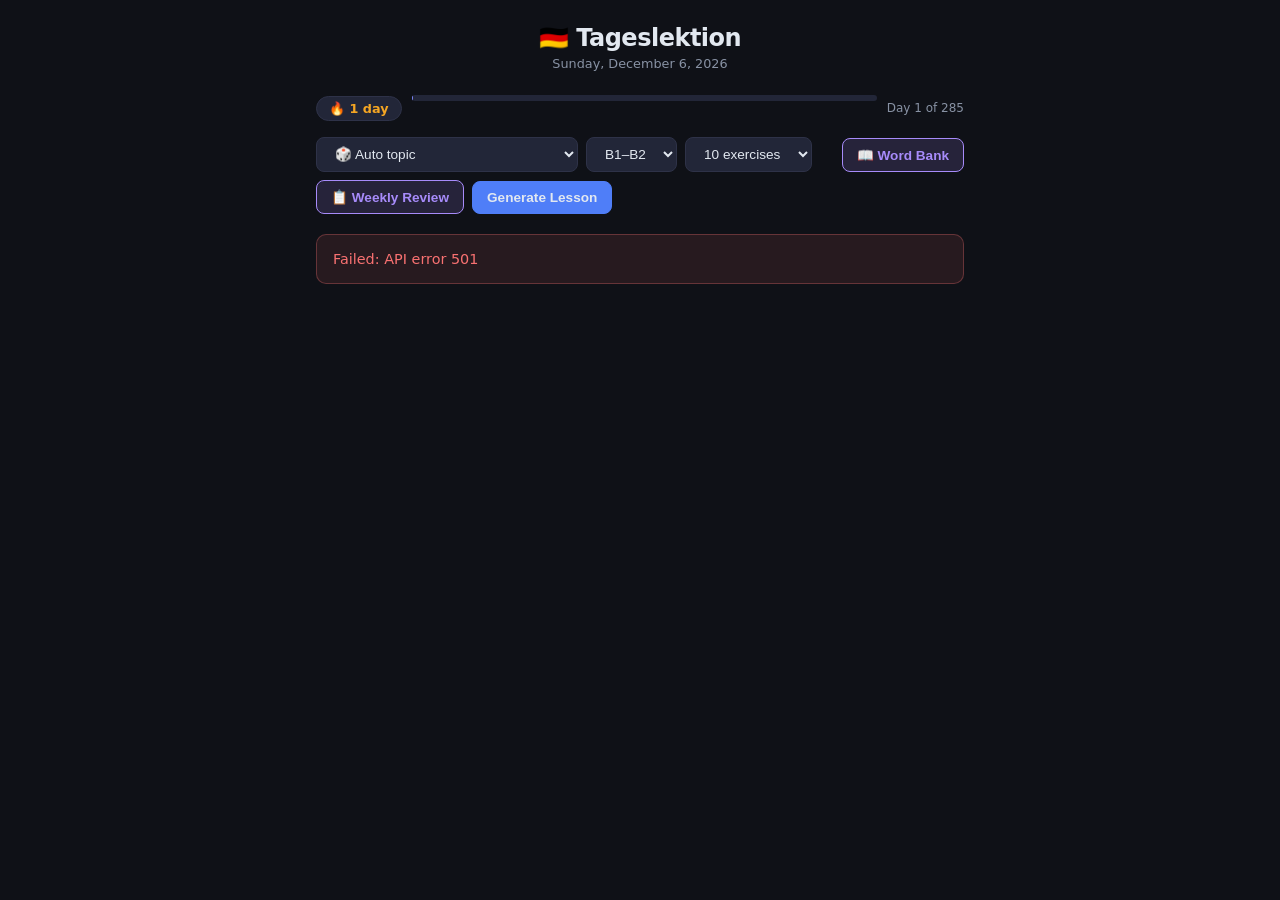
==== public/index.html @ f0e4db54 "fix: remove client-side shuffle, add alt_answers for fill-in, fix explanations - Remove Fisher-Yates" ====
<!DOCTYPE html>
<html lang="en">
<head>
<meta charset="UTF-8">
<meta name="viewport" content="width=device-width, initial-scale=1.0">
<title>🇩🇪 Deutsch – Daily Lesson</title>
<link rel="stylesheet" href="style.css">
</head>
<body>

<div class="header">
  <h1>🇩🇪 Tageslektion</h1>
  <div class="meta" id="dateLine"></div>
</div>

<div style="display:flex; align-items:center; gap:10px; margin-bottom:16px; flex-wrap:wrap;">
  <span class="streak" id="streakBadge">🔥 0 days</span>
  <div class="progress-bar" style="flex:1; min-width:100px;">
    <div class="progress-fill" id="progressFill" style="width:0%"></div>
  </div>
  <span style="font-size:0.75rem; color:var(--muted);" id="progressLabel">Day 1 of 285</span>
</div>

<div class="controls">
  <select id="topicSeed">
    <option value="auto">🎲 Auto topic</option>
    <option value="family_kita">👨‍👩‍👧 Kita & family</option>
    <option value="daily_life">🏠 Daily life</option>
    <option value="grammar_focus">📚 Grammar deep dive</option>
    <option value="emotions">💬 Emotions & expressing yourself</option>
    <option value="professional">💼 Professional German</option>
    <option value="nature_outdoors">🌿 Nature & outdoors</option>
  </select>
  <select id="difficultySelect">
    <option value="B1">B1</option>
    <option value="B1-B2" selected>B1–B2</option>
    <option value="B2">B2</option>
  </select>
  <select id="exerciseCount">
    <option value="10" selected>10 exercises</option>
    <option value="20">20 exercises</option>
  </select>
  <span class="spacer"></span>
  <button class="review-btn" onclick="openWordBank()" id="wordBankBtn">📖 Word Bank <span class="word-bank-count" id="wbCount" style="display:none">0</span></button>
  <button class="review-btn" onclick="generateReview()">📋 Weekly Review</button>
  <button class="primary" id="generateBtn" onclick="generateLesson()">Generate Lesson</button>
</div>

<div id="lessonOutput"></div>

<script type="module">
import { buildPrompt, buildReviewPrompt } from './config/prompts.js';
import { MODEL, API_URL, MAX_TOKENS, MAX_TOKENS_20 } from './config/settings.js';

// ── State ──────────────────────────────────────────────────────────────────
function getTodayHistory() {
  try {
    const today = new Date().toDateString();
    const raw = localStorage.getItem('de_today_history');
    const data = raw ? JSON.parse(raw) : {};
    if (data.date !== today) return { date: today, themes: [], grammar: [] };
    return data;
  } catch { return { date: new Date().toDateString(), themes: [], grammar: [] }; }
}
function addToHistory(theme, grammarTitle) {
  try {
    const h = getTodayHistory();
    if (theme && !h.themes.includes(theme)) h.themes.push(theme);
    if (grammarTitle && !h.grammar.includes(grammarTitle)) h.grammar.push(grammarTitle);
    localStorage.setItem('de_today_history', JSON.stringify(h));
  } catch {}
}

function getState() {
  try { const s = localStorage.getItem('de_lesson_state'); return s ? JSON.parse(s) : { streak:0, lastDate:null, dayCount:0 }; }
  catch { return { streak:0, lastDate:null, dayCount:0 }; }
}
function saveState(s) { try { localStorage.setItem('de_lesson_state', JSON.stringify(s)); } catch {} }

// ── Missed exercises (feature 3) ──────────────────────────────────────────
function getMissedExercises() {
  try { return JSON.parse(localStorage.getItem('de_missed_exercises') || '[]'); }
  catch { return []; }
}
function addMissedExercise(ex) {
  try {
    const missed = getMissedExercises();
    missed.push({
      question: ex.question,
      correct_answer: ex.correct_answer || ex.options?.[ex.answer] || '',
      type: ex.type,
      explanation: ex.explanation,
      date: new Date().toDateString()
    });
    // Keep max 20, FIFO
    while (missed.length > 20) missed.shift();
    localStorage.setItem('de_missed_exercises', JSON.stringify(missed));
  } catch {}
}

// ── Grammar history across days (feature 6) ──────────────────────────────
function getGrammarHistory() {
  try {
    const data = JSON.parse(localStorage.getItem('de_grammar_all') || '[]');
    const cutoff = Date.now() - 14 * 86400000;
    return data.filter(g => new Date(g.date).getTime() > cutoff);
  } catch { return []; }
}
function addGrammarHistory(title) {
  try {
    const data = getGrammarHistory();
    if (!data.some(g => g.title === title)) {
      data.push({ title, date: new Date().toDateString() });
    }
    localStorage.setItem('de_grammar_all', JSON.stringify(data));
  } catch {}
}

// ── Sentence themes (feature 4) ──────────────────────────────────────────
function getSentenceThemes() {
  try {
    const data = JSON.parse(localStorage.getItem('de_sentence_themes') || '[]');
    const cutoff = Date.now() - 3 * 86400000;
    return data.filter(s => new Date(s.date).getTime() > cutoff).map(s => s.theme);
  } catch { return []; }
}
function addSentenceThemes(sentences) {
  try {
    const data = JSON.parse(localStorage.getItem('de_sentence_themes') || '[]');
    const today = new Date().toDateString();
    for (const s of sentences) {
      const theme = s.de.substring(0, 40);
      data.push({ theme, date: today });
    }
    while (data.length > 15) data.shift();
    localStorage.setItem('de_sentence_themes', JSON.stringify(data));
  } catch {}
}

// ── Word bank (feature 7) ────────────────────────────────────────────────
function getWordBank() {
  try { return JSON.parse(localStorage.getItem('de_word_bank') || '[]'); }
  catch { return []; }
}
function addToWordBank(vocabItems) {
  try {
    const bank = getWordBank();
    const existing = new Set(bank.map(w => w.de.toLowerCase()));
    const today = new Date().toDateString();
    for (const v of vocabItems) {
      if (!existing.has(v.de.toLowerCase())) {
        bank.push({ de: v.de, en: v.en, note: v.note || '', kita: !!v.kita, date: today });
        existing.add(v.de.toLowerCase());
      }
    }
    localStorage.setItem('de_word_bank', JSON.stringify(bank));
    updateWordBankCount();
  } catch {}
}
function updateWordBankCount() {
  const count = getWordBank().length;
  const el = document.getElementById('wbCount');
  if (count > 0) { el.style.display = 'inline'; el.textContent = count; }
  else { el.style.display = 'none'; }
}

function openWordBank() {
  const bank = getWordBank().sort((a, b) => a.de.localeCompare(b.de, 'de'));
  const overlay = document.createElement('div');
  overlay.className = 'word-bank-overlay';
  overlay.onclick = e => { if (e.target === overlay) overlay.remove(); };

  const renderList = (filter = '') => {
    const filtered = filter
      ? bank.filter(w => w.de.toLowerCase().includes(filter) || w.en.toLowerCase().includes(filter))
      : bank;
    if (filtered.length === 0) return '<div class="word-bank-empty">No words found</div>';
    return filtered.map(w =>
      `<div class="word-bank-item${w.kita ? ' wb-kita' : ''}">
        <span class="wb-de">${w.de}</span>
        <span class="wb-en">${w.en}${w.note ? ' · ' + w.note : ''}</span>
        <span class="wb-date">${w.date}</span>
      </div>`
    ).join('');
  };

  overlay.innerHTML = `
    <div class="word-bank-modal">
      <div class="word-bank-header">
        <h2>📖 Word Bank</h2>
        <span style="color:var(--muted);font-size:0.85rem">${bank.length} words</span>
        <button class="word-bank-close" id="wbClose">✕</button>
      </div>
      <div class="word-bank-search">
        <input type="text" id="wbSearch" placeholder="Search words…">
      </div>
      <div class="word-bank-list" id="wbList">${renderList()}</div>
    </div>`;
  document.body.appendChild(overlay);
  document.getElementById('wbClose').onclick = () => overlay.remove();
  document.getElementById('wbSearch').oninput = e => {
    document.getElementById('wbList').innerHTML = renderList(e.target.value.toLowerCase());
  };
  document.getElementById('wbSearch').focus();
}

// ── Streak UI ────────────────────────────────────────────────────────────
function updateStreakUI() {
  const today = new Date().toDateString();
  const s = getState();
  if (s.lastDate !== today) {
    const yesterday = new Date(Date.now() - 86400000).toDateString();
    s.streak = (s.lastDate === yesterday) ? s.streak + 1 : 1;
    s.dayCount = (s.dayCount || 0) + 1;
    s.lastDate = today;
    saveState(s);
  }
  document.getElementById('streakBadge').textContent = `🔥 ${s.streak} day${s.streak !== 1 ? 's' : ''}`;
  const day = s.dayCount || 1;
  document.getElementById('progressFill').style.width = Math.min((day / 285) * 100, 100) + '%';
  document.getElementById('progressLabel').textContent = `Day ${day} of 285`;
  if (day > 1 && day % 7 === 0) showReviewBanner(day);
}

function showReviewBanner(day) {
  if (document.getElementById('reviewBanner')) return;
  const week = Math.floor(day / 7);
  const b = document.createElement('div');
  b.id = 'reviewBanner'; b.className = 'review-banner';
  b.innerHTML = `<span style="font-size:1.2rem">📋</span><div><strong>Week ${week} complete!</strong> Today is a review day — tap "Weekly Review".</div>`;
  document.querySelector('.controls').insertAdjacentElement('afterend', b);
}

function setDateLine() {
  const opts = { weekday:'long', year:'numeric', month:'long', day:'numeric' };
  document.getElementById('dateLine').textContent = new Date().toLocaleDateString('en-US', opts);
}

// ── API ────────────────────────────────────────────────────────────────────
function getExerciseCount() {
  return parseInt(document.getElementById('exerciseCount').value, 10) || 10;
}
async function callAPI(prompt) {
  const tokens = getExerciseCount() >= 20 ? MAX_TOKENS_20 : MAX_TOKENS;
  const res = await fetch(API_URL, {
    method: 'POST',
    headers: { 'Content-Type': 'application/json' },
    body: JSON.stringify({ model: MODEL, max_tokens: tokens,
      messages: [{ role: 'user', content: prompt }] })
  });
  if (!res.ok) throw new Error(`API error ${res.status}`);
  const data = await res.json();
  const raw = data.content.map(b => b.text || '').join('');
  return JSON.parse(raw.replace(/```json|```/g, '').trim());
}

// ── Exercise state ──────────────────────────────────────────────────────────
let currentLesson = null;
let exIndex = 0;
let exResults = [];

function renderLesson(lesson, isReview) {
  currentLesson = lesson;
  exIndex = 0;
  exResults = [];

  // Save vocab to word bank (feature 7)
  if (lesson.vocab) addToWordBank(lesson.vocab);

  // Track sentence themes (feature 4)
  if (lesson.sentences) addSentenceThemes(lesson.sentences);

  const out = document.getElementById('lessonOutput');
  let html = '';

  // Tags
  html += `<div style="margin-bottom:16px;">
    <span class="tag level">${lesson.level}</span>
    ${isReview ? '<span class="tag review">📋 Weekly Review</span>' : '<span class="tag grammar">Grammar</span><span class="tag vocab">Vocab</span>'}
    <span style="font-size:0.9rem;font-weight:600;color:var(--text);">${lesson.theme}</span>
  </div>`;

  // Grammar
  html += `<div class="lesson-card">
    <div class="section-label">${isReview ? 'Review Summary' : 'Grammar Point'}</div>
    <div class="grammar-block">
      <div class="grammar-title">${lesson.grammar.title}</div>
      <div class="grammar-body">
        ${lesson.grammar.explanation}
        <div class="formula">${lesson.grammar.formula}</div>
        💡 <em>${lesson.grammar.tip}</em>
      </div>
    </div>
  </div>`;

  // Vocab (feature 5: conjugations for verbs)
  html += `<div class="lesson-card">
    <div class="section-label">Vocabulary <span style="color:var(--kita);font-size:0.65rem">● Kita</span></div>
    <div class="vocab-grid">`;
  for (const v of lesson.vocab) {
    let conjugationHtml = '';
    if (v.conjugation) {
      conjugationHtml = `<div class="conjugation-table">
        ${Object.entries(v.conjugation).map(([pron, form]) =>
          `<span class="conj-pronoun">${pron}</span><span class="conj-form">${form}</span>`
        ).join('')}
      </div>`;
    }
    html += `<div class="vocab-item${v.kita ? ' kita' : ''}">
      ${v.kita ? '<span class="kita-badge">KITA</span>' : ''}
      <div class="vocab-de">${v.de}</div>
      <div class="vocab-en">${v.en}</div>
      ${v.note ? `<div class="vocab-note">${v.note}</div>` : ''}
      ${conjugationHtml}
    </div>`;
  }
  html += `</div></div>`;

  // Sentences (feature 4: explanations)
  const sentLabel = isReview ? 'Sentences — spot the error in #1' : 'Example Sentences';
  html += `<div class="lesson-card">
    <div class="section-label">${sentLabel}</div>
    <ul class="sentences-list">`;
  lesson.sentences.forEach((s, i) => {
    const isErr = isReview && i === 0;
    html += `<li class="sentence-item${isErr ? ' error-spot' : ''}">
      ${isErr ? '<div style="font-size:0.7rem;color:var(--red);margin-bottom:4px;font-weight:700;">⚠ CONTAINS AN ERROR — find and fix it</div>' : ''}
      <div class="sentence-de">${s.de}</div>
      <div class="sentence-en">${s.en}</div>
      ${s.explanation ? `<div class="sentence-explanation">💡 ${s.explanation}</div>` : ''}
    </li>`;
  });
  html += `</ul></div>`;

  // Exercises container
  const exCount = lesson.exercises.length;
  html += `<div class="lesson-card" id="exerciseCard">
    <div class="section-label">Exercises</div>
    <div class="exercise-header">
      <span class="exercise-counter" id="exCounter">1 / ${exCount}</span>
      <div class="exercise-dots" id="exDots">
        ${lesson.exercises.map((_,i) => `<div class="exercise-dot${i===0?' active':''}" id="dot-${i}"></div>`).join('')}
      </div>
    </div>
    <div id="exBody"></div>
  </div>

  <div style="text-align:center;margin-top:8px;display:flex;gap:8px;justify-content:center;">
    <button onclick="generateLesson()" style="background:var(--surface2);color:var(--muted);border-color:var(--border);font-size:0.8rem;padding:8px 20px;">↻ New Lesson</button>
    <button onclick="generateReview()" style="background:rgba(167,139,250,0.1);color:var(--purple);border-color:var(--purple);font-size:0.8rem;padding:8px 20px;">📋 Review</button>
  </div>`;

  out.innerHTML = html;
  renderExercise(0);
}

function renderExercise(idx) {
  const ex = currentLesson.exercises[idx];
  const body = document.getElementById('exBody');
  document.getElementById('exCounter').textContent = `${idx + 1} / ${currentLesson.exercises.length}`;

  currentLesson.exercises.forEach((_, i) => {
    const d = document.getElementById(`dot-${i}`);
    if (i < idx) {
      d.className = 'exercise-dot ' + (exResults[i] ? 'done-correct' : 'done-wrong');
    } else if (i === idx) {
      d.className = 'exercise-dot active';
    } else {
      d.className = 'exercise-dot';
    }
  });

  const typeBadge = {
    multiple_choice: '<span class="exercise-type-badge badge-mc">Multiple Choice</span>',
    fill_in: '<span class="exercise-type-badge badge-fill">Fill in the Blank</span>',
  }[ex.type] || '';

  let html = typeBadge;

  if (ex.type === 'multiple_choice') {
    html += `<div class="exercise-prompt">${ex.prompt}<br><strong>${ex.question}</strong></div>
    <div class="exercise-items" id="mcItems">`;
    ['A','B','C','D'].forEach((l, i) => {
      html += `<div class="exercise-item" id="mc-${i}" onclick="submitMC(${i},${ex.answer},'${escJS(ex.explanation)}','${escJS(ex.translation || '')}')">
        <div class="option-letter">${l}</div><div>${ex.options[i]}</div>
      </div>`;
    });
    html += `</div><div id="exFeedback"></div>`;

  } else if (ex.type === 'fill_in') {
    html += `<div class="exercise-prompt">${ex.prompt}<br><strong>${ex.question}</strong></div>
    <div class="text-input-wrap">
      <input type="text" id="textInput" placeholder="Type your answer…" onkeydown="if(event.key==='Enter')submitText()">
      <button class="primary" onclick="submitText()">Check</button>
    </div><div id="exFeedback"></div>`;
  }

  body.innerHTML = html;
  if (ex.type !== 'multiple_choice') {
    setTimeout(() => document.getElementById('textInput')?.focus(), 50);
  }
}

// Feature 2: translation shown in feedback. Feature 3: missed exercises saved.
function submitMC(chosen, correct, explanation, translation) {
  const ex = currentLesson.exercises[exIndex];
  const chosenText = ex.options[chosen];
  const correctText = ex.options[correct];
  const isCorrect = chosen === correct || chosenText === correctText;
  exResults.push(isCorrect);

  // Feature 3: save missed exercise
  if (!isCorrect) addMissedExercise(ex);

  const items = document.querySelectorAll('.exercise-item');
  items.forEach(el => el.onclick = null);
  document.getElementById(`mc-${correct}`).classList.add('revealed');

  const translationHtml = translation ? `<div class="exercise-translation">📝 ${translation}</div>` : '';

  if (!isCorrect) {
    document.getElementById(`mc-${chosen}`).classList.add('wrong');
    const correctText = items[correct].querySelector('div:last-child').textContent;
    document.getElementById('exFeedback').innerHTML =
      `<div class="feedback wrong">
        <strong>✗ Not quite.</strong> The correct answer is <strong>${correctText}</strong>.<br>
        <span style="font-size:0.82rem;opacity:0.9;margin-top:4px;display:block">${explanation}</span>
      </div>${translationHtml}`;
  } else {
    document.getElementById('exFeedback').innerHTML =
      `<div class="feedback correct">
        <strong>✓ Correct!</strong>
        <span style="font-size:0.82rem;opacity:0.9;margin-top:4px;display:block">${explanation}</span>
      </div>${translationHtml}`;
  }
  showNextBtn();
}

function submitText() {
  const ex = currentLesson.exercises[exIndex];
  const input = document.getElementById('textInput');
  const val = input.value.trim();
  if (!val) return;

  const normalise = s => s.toLowerCase().replace(/[.,!?;:'"äöüÄÖÜß]/g, c => {
    const map = {'ä':'ae','ö':'oe','ü':'ue','ß':'ss','Ä':'ae','Ö':'oe','Ü':'ue'};
    return map[c] || c;
  }).replace(/[.,!?;:'"]/g, '').replace(/\s+/g, ' ').trim();

  const correct = ex.correct_answer || ex.correct_sentence || '';
  const alts = ex.alt_answers || [];
  const isCorrect = normalise(val) === normalise(correct) || alts.some(a => normalise(val) === normalise(a));

  input.className = isCorrect ? 'correct' : 'wrong';
  input.disabled = true;
  exResults.push(isCorrect);

  // Feature 3: save missed exercise
  if (!isCorrect) addMissedExercise(ex);

  const translationHtml = ex.translation ? `<div class="exercise-translation">📝 ${ex.translation}</div>` : '';

  if (isCorrect) {
    document.getElementById('exFeedback').innerHTML =
      `<div class="feedback correct">
        <strong>✓ Correct!</strong>
        <span style="font-size:0.82rem;opacity:0.9;margin-top:4px;display:block">${ex.explanation}</span>
      </div>${translationHtml}`;
  } else {
    document.getElementById('exFeedback').innerHTML =
      `<div class="feedback wrong">
        <strong>✗ Not quite.</strong> You wrote: <em>${val}</em><br>
        <span style="color:var(--green);font-weight:600">✓ Correct answer: ${correct}</span><br>
        <span style="font-size:0.82rem;opacity:0.9;margin-top:6px;display:block">${ex.explanation}</span>
      </div>${translationHtml}`;
  }
  showNextBtn();
}

function showNextBtn() {
  const isLast = exIndex === currentLesson.exercises.length - 1;
  const fb = document.getElementById('exFeedback');
  const btn = document.createElement('button');
  btn.className = 'next-btn';
  btn.textContent = isLast ? '🎉 See Results' : 'Next Exercise →';
  btn.onclick = isLast ? showScore : nextExercise;
  fb.appendChild(btn);
}

function nextExercise() {
  exIndex++;
  renderExercise(exIndex);
  document.getElementById('exerciseCard').scrollIntoView({ behavior: 'smooth', block: 'nearest' });
}

// Feature 1: denominator is always currentLesson.exercises.length
function showScore() {
  const total = currentLesson.exercises.length;
  const score = exResults.filter(Boolean).length;
  const pct = Math.round((score / total) * 100);
  const emoji = pct >= 90 ? '🏆' : pct >= 70 ? '✅' : pct >= 50 ? '💪' : '📚';

  const dots = exResults.map(r =>
    `<div class="score-dot" style="background:${r ? 'var(--green)' : 'var(--red)'}"></div>`
  ).join('');

  document.getElementById('exBody').innerHTML = `
    <div class="score-card">
      <div class="score-big">${emoji} ${score}/${total}</div>
      <div class="score-label">${pct}% — ${pct >= 90 ? 'Ausgezeichnet!' : pct >= 70 ? 'Gut gemacht!' : pct >= 50 ? 'Weiter so!' : 'Keep drilling — you\'ll get there.'}</div>
      <div class="score-dots">${dots}</div>
      <button class="primary" onclick="generateLesson()" style="padding:10px 28px">Next Lesson →</button>
    </div>`;

  currentLesson.exercises.forEach((_, i) => {
    const d = document.getElementById(`dot-${i}`);
    if (d) d.className = 'exercise-dot ' + (exResults[i] ? 'done-correct' : 'done-wrong');
  });
  document.getElementById('exCounter').textContent = `${total} / ${total}`;
}

function escJS(s) { return (s||'').replace(/\\/g,'\\\\').replace(/'/g,"\\'").replace(/"/g,'\\"'); }

// ── Generate ────────────────────────────────────────────────────────────────
async function generateLesson() {
  const btn = document.getElementById('generateBtn');
  const topic = document.getElementById('topicSeed').value;
  const difficulty = document.getElementById('difficultySelect').value;
  const exerciseCount = getExerciseCount();
  btn.disabled = true;
  document.getElementById('lessonOutput').innerHTML = `<div class="loading"><div class="spinner"></div>Generating your lesson…</div>`;
  try {
    const lesson = await callAPI(buildPrompt(topic, difficulty, getTodayHistory(), {
      exerciseCount,
      missedExercises: getMissedExercises().slice(-5),
      grammarHistory: getGrammarHistory(),
      sentenceThemes: getSentenceThemes()
    }));
    addToHistory(lesson.theme, lesson.grammar?.title);
    addGrammarHistory(lesson.grammar?.title);
    renderLesson(lesson, false);
  } catch(e) {
    document.getElementById('lessonOutput').innerHTML = `<div class="error">Failed: ${e.message}</div>`;
  } finally { btn.disabled = false; }
}

async function generateReview() {
  const difficulty = document.getElementById('difficultySelect').value;
  const exerciseCount = getExerciseCount();
  document.getElementById('generateBtn').disabled = true;
  document.getElementById('lessonOutput').innerHTML = `<div class="loading"><div class="spinner"></div>Building weekly review…</div>`;
  try {
    const lesson = await callAPI(buildReviewPrompt(difficulty, { exerciseCount }));
    renderLesson(lesson, true);
  } catch(e) {
    document.getElementById('lessonOutput').innerHTML = `<div class="error">Failed: ${e.message}</div>`;
  } finally { document.getElementById('generateBtn').disabled = false; }
}

// Expose to global scope for onclick handlers
window.generateLesson = generateLesson;
window.generateReview = generateReview;
window.submitMC = submitMC;
window.submitText = submitText;
window.openWordBank = openWordBank;

// ── Init ────────────────────────────────────────────────────────────────────
setDateLine();
updateStreakUI();
updateWordBankCount();
generateLesson();
</script>
</body>
</html>
---- public/style.css ----
:root {
  --bg: #0f1117; --surface: #1a1d27; --surface2: #222638; --border: #2e3248;
  --accent: #4f7ef8; --accent2: #f5a623; --green: #3ecf8e; --red: #f87171;
  --purple: #a78bfa; --text: #e2e8f0; --muted: #8892a4; --kita: #a78bfa;
}
* { box-sizing: border-box; margin: 0; padding: 0; }
body { background: var(--bg); color: var(--text); font-family: 'Segoe UI', system-ui, sans-serif; min-height: 100vh; padding: 24px 16px; max-width: 680px; margin: 0 auto; }
.header { text-align: center; margin-bottom: 24px; }
.header h1 { font-size: 1.5rem; font-weight: 700; letter-spacing: -0.5px; }
.header .meta { color: var(--muted); font-size: 0.8rem; margin-top: 4px; }
.progress-bar { background: var(--surface2); border-radius: 8px; height: 6px; margin-bottom: 20px; overflow: hidden; }
.progress-fill { height: 100%; background: linear-gradient(90deg, var(--accent), var(--kita)); border-radius: 8px; transition: width 0.5s ease; }
.controls { display: flex; gap: 8px; margin-bottom: 20px; flex-wrap: wrap; align-items: center; }
select, button { background: var(--surface2); color: var(--text); border: 1px solid var(--border); border-radius: 8px; padding: 8px 14px; font-size: 0.85rem; cursor: pointer; }
select:focus, button:focus { outline: 2px solid var(--accent); outline-offset: 2px; }
button.primary { background: var(--accent); border-color: var(--accent); font-weight: 600; }
button.primary:hover { opacity: 0.9; }
button.review-btn { background: rgba(167,139,250,0.15); border-color: var(--purple); color: var(--purple); font-weight: 600; }
button:disabled { opacity: 0.4; cursor: default; }
.spacer { flex: 1; }
.review-banner { background: rgba(167,139,250,0.1); border: 1px solid rgba(167,139,250,0.4); border-radius: 12px; padding: 12px 16px; margin-bottom: 16px; display: flex; align-items: center; gap: 10px; font-size: 0.85rem; color: var(--purple); }
.lesson-card { background: var(--surface); border: 1px solid var(--border); border-radius: 14px; padding: 24px; margin-bottom: 16px; }
.section-label { font-size: 0.7rem; font-weight: 700; letter-spacing: 1.5px; text-transform: uppercase; color: var(--muted); margin-bottom: 10px; }
.grammar-block { border-left: 3px solid var(--accent); padding-left: 14px; margin-bottom: 6px; }
.grammar-title { font-size: 1.05rem; font-weight: 700; color: var(--accent); margin-bottom: 4px; }
.grammar-body { font-size: 0.9rem; line-height: 1.6; color: var(--text); }
.grammar-body .formula { background: var(--surface2); border-radius: 6px; padding: 8px 12px; margin: 8px 0; font-family: monospace; font-size: 0.85rem; color: var(--accent2); }
.grammar-body em { color: var(--accent2); font-style: normal; font-weight: 600; }
.vocab-grid { display: grid; grid-template-columns: 1fr 1fr; gap: 8px; }
@media(max-width: 480px) { .vocab-grid { grid-template-columns: 1fr; } }
.vocab-item { background: var(--surface2); border-radius: 10px; padding: 10px 14px; border: 1px solid var(--border); position: relative; }
.vocab-item.kita { border-color: var(--kita); }
.vocab-item .kita-badge { position: absolute; top: 8px; right: 10px; font-size: 0.65rem; color: var(--kita); font-weight: 700; }
.vocab-de { font-weight: 700; font-size: 0.95rem; }
.vocab-en { font-size: 0.8rem; color: var(--muted); margin-top: 2px; }
.vocab-note { font-size: 0.75rem; color: var(--accent2); margin-top: 3px; }
.sentences-list { list-style: none; display: flex; flex-direction: column; gap: 10px; }
.sentence-item { background: var(--surface2); border-radius: 10px; padding: 12px 14px; }
.sentence-item.error-spot { border: 1px solid rgba(248,113,113,0.4); }
.sentence-de { font-weight: 600; font-size: 0.95rem; margin-bottom: 3px; }
.sentence-en { font-size: 0.8rem; color: var(--muted); }

/* Exercise section */
.exercise-header { display: flex; align-items: center; justify-content: space-between; margin-bottom: 14px; }
.exercise-counter { font-size: 0.8rem; color: var(--muted); font-weight: 600; }
.exercise-dots { display: flex; gap: 5px; }
.exercise-dot { width: 8px; height: 8px; border-radius: 50%; background: var(--border); transition: background 0.2s; }
.exercise-dot.done-correct { background: var(--green); }
.exercise-dot.done-wrong { background: var(--red); }
.exercise-dot.active { background: var(--accent); }

.exercise-block { min-height: 180px; }
.exercise-type-badge { display: inline-block; font-size: 0.65rem; font-weight: 700; letter-spacing: 1px; text-transform: uppercase; padding: 2px 8px; border-radius: 20px; margin-bottom: 10px; }
.badge-mc { background: rgba(79,126,248,0.15); color: var(--accent); border: 1px solid rgba(79,126,248,0.3); }
.badge-fill { background: rgba(245,166,35,0.15); color: var(--accent2); border: 1px solid rgba(245,166,35,0.3); }
.badge-error { background: rgba(248,113,113,0.15); color: var(--red); border: 1px solid rgba(248,113,113,0.3); }
.badge-translate { background: rgba(62,207,142,0.15); color: var(--green); border: 1px solid rgba(62,207,142,0.3); }

.exercise-prompt { font-size: 0.95rem; margin-bottom: 14px; line-height: 1.5; }
.exercise-prompt strong { color: var(--text); }

/* Multiple choice */
.exercise-items { display: flex; flex-direction: column; gap: 8px; margin-bottom: 12px; }
.exercise-item { display: flex; align-items: center; gap: 10px; background: var(--surface2); border-radius: 8px; padding: 10px 14px; border: 1px solid var(--border); cursor: pointer; transition: border-color 0.15s; }
.exercise-item:hover:not(.correct):not(.wrong):not(.revealed) { border-color: var(--accent); }
.exercise-item.correct { border-color: var(--green); background: rgba(62,207,142,0.08); }
.exercise-item.wrong { border-color: var(--red); background: rgba(248,113,113,0.08); }
.exercise-item.revealed { border-color: var(--green); background: rgba(62,207,142,0.08); }
.option-letter { width: 24px; height: 24px; border-radius: 50%; background: var(--border); display: flex; align-items: center; justify-content: center; font-size: 0.75rem; font-weight: 700; flex-shrink: 0; }
.exercise-item.correct .option-letter { background: var(--green); color: #0f1117; }
.exercise-item.wrong .option-letter { background: var(--red); color: #0f1117; }
.exercise-item.revealed .option-letter { background: var(--green); color: #0f1117; }

/* Fill-in / Translate */
.text-input-wrap { display: flex; gap: 8px; margin-bottom: 12px; }
.text-input-wrap input { flex: 1; background: var(--surface2); color: var(--text); border: 1px solid var(--border); border-radius: 8px; padding: 10px 14px; font-size: 0.9rem; outline: none; }
.text-input-wrap input:focus { border-color: var(--accent); }
.text-input-wrap input.correct { border-color: var(--green); background: rgba(62,207,142,0.06); }
.text-input-wrap input.wrong { border-color: var(--red); background: rgba(248,113,113,0.06); }
.text-input-wrap button { padding: 10px 18px; font-weight: 600; }

.feedback { font-size: 0.85rem; padding: 10px 14px; border-radius: 8px; margin-bottom: 10px; }
.feedback.correct { background: rgba(62,207,142,0.1); color: var(--green); border: 1px solid rgba(62,207,142,0.3); }
.feedback.wrong { background: rgba(248,113,113,0.1); color: var(--red); border: 1px solid rgba(248,113,113,0.3); }
.next-btn { width: 100%; padding: 10px; background: var(--surface2); border: 1px solid var(--border); border-radius: 8px; color: var(--muted); font-size: 0.85rem; cursor: pointer; margin-top: 4px; }
.next-btn:hover { border-color: var(--accent); color: var(--text); }

/* Score summary */
.score-card { text-align: center; padding: 32px 24px; }
.score-big { font-size: 3rem; font-weight: 800; margin-bottom: 4px; }
.score-label { color: var(--muted); font-size: 0.9rem; margin-bottom: 20px; }
.score-dots { display: flex; gap: 6px; justify-content: center; margin-bottom: 24px; flex-wrap: wrap; }
.score-dot { width: 12px; height: 12px; border-radius: 50%; }

.loading { text-align: center; padding: 48px 24px; color: var(--muted); }
.spinner { width: 36px; height: 36px; border: 3px solid var(--border); border-top-color: var(--accent); border-radius: 50%; animation: spin 0.8s linear infinite; margin: 0 auto 16px; }
@keyframes spin { to { transform: rotate(360deg); } }
.error { background: rgba(248,113,113,0.1); border: 1px solid rgba(248,113,113,0.3); border-radius: 10px; padding: 16px; color: var(--red); font-size: 0.9rem; margin-bottom: 16px; }
.streak { display: inline-flex; align-items: center; gap: 5px; background: var(--surface2); border: 1px solid var(--border); border-radius: 20px; padding: 4px 12px; font-size: 0.8rem; color: var(--accent2); font-weight: 600; }
.tag { display: inline-block; font-size: 0.7rem; font-weight: 700; letter-spacing: 0.5px; padding: 2px 8px; border-radius: 20px; margin-right: 6px; }
.tag.grammar { background: rgba(79,126,248,0.15); color: var(--accent); border: 1px solid rgba(79,126,248,0.3); }
.tag.vocab { background: rgba(245,166,35,0.15); color: var(--accent2); border: 1px solid rgba(245,166,35,0.3); }
.tag.level { background: rgba(62,207,142,0.15); color: var(--green); border: 1px solid rgba(62,207,142,0.3); }
.tag.review { background: rgba(167,139,250,0.15); color: var(--purple); border: 1px solid rgba(167,139,250,0.3); }

/* Sentence explanation */
.sentence-explanation { font-size: 0.78rem; color: var(--accent2); margin-top: 6px; line-height: 1.5; opacity: 0.9; }

/* Conjugation table */
.conjugation-table { display: grid; grid-template-columns: auto 1fr; gap: 2px 10px; font-size: 0.75rem; margin-top: 6px; padding: 6px 8px; background: rgba(79,126,248,0.06); border-radius: 6px; border: 1px solid rgba(79,126,248,0.15); }
.conjugation-table .conj-pronoun { color: var(--muted); font-weight: 600; }
.conjugation-table .conj-form { color: var(--accent); }

/* Exercise translation */
.exercise-translation { font-size: 0.8rem; color: var(--muted); margin-top: 6px; padding: 6px 10px; background: var(--surface2); border-radius: 6px; border-left: 2px solid var(--accent); font-style: italic; }

/* Word bank modal */
.word-bank-overlay { position: fixed; inset: 0; background: rgba(0,0,0,0.6); z-index: 1000; display: flex; align-items: center; justify-content: center; padding: 16px; }
.word-bank-modal { background: var(--surface); border: 1px solid var(--border); border-radius: 16px; width: 100%; max-width: 560px; max-height: 80vh; display: flex; flex-direction: column; overflow: hidden; }
.word-bank-header { padding: 16px 20px; border-bottom: 1px solid var(--border); display: flex; align-items: center; gap: 10px; }
.word-bank-header h2 { font-size: 1.1rem; font-weight: 700; flex: 1; }
.word-bank-close { background: none; border: none; color: var(--muted); font-size: 1.4rem; cursor: pointer; padding: 4px 8px; }
.word-bank-close:hover { color: var(--text); }
.word-bank-search { padding: 0 16px 12px; }
.word-bank-search input { width: 100%; background: var(--surface2); color: var(--text); border: 1px solid var(--border); border-radius: 8px; padding: 8px 12px; font-size: 0.85rem; outline: none; }
.word-bank-search input:focus { border-color: var(--accent); }
.word-bank-list { overflow-y: auto; padding: 8px 16px 16px; flex: 1; }
.word-bank-item { display: flex; align-items: center; gap: 10px; padding: 8px 10px; border-radius: 8px; border-bottom: 1px solid var(--border); }
.word-bank-item:last-child { border-bottom: none; }
.word-bank-item .wb-de { font-weight: 700; font-size: 0.9rem; min-width: 120px; }
.word-bank-item .wb-en { color: var(--muted); font-size: 0.85rem; flex: 1; }
.word-bank-item .wb-date { color: var(--border); font-size: 0.7rem; }
.word-bank-item.wb-kita { border-left: 2px solid var(--kita); }
.word-bank-empty { text-align: center; color: var(--muted); padding: 32px 16px; font-size: 0.9rem; }
.word-bank-count { background: var(--accent); color: white; font-size: 0.65rem; font-weight: 700; border-radius: 10px; padding: 1px 6px; margin-left: 4px; }
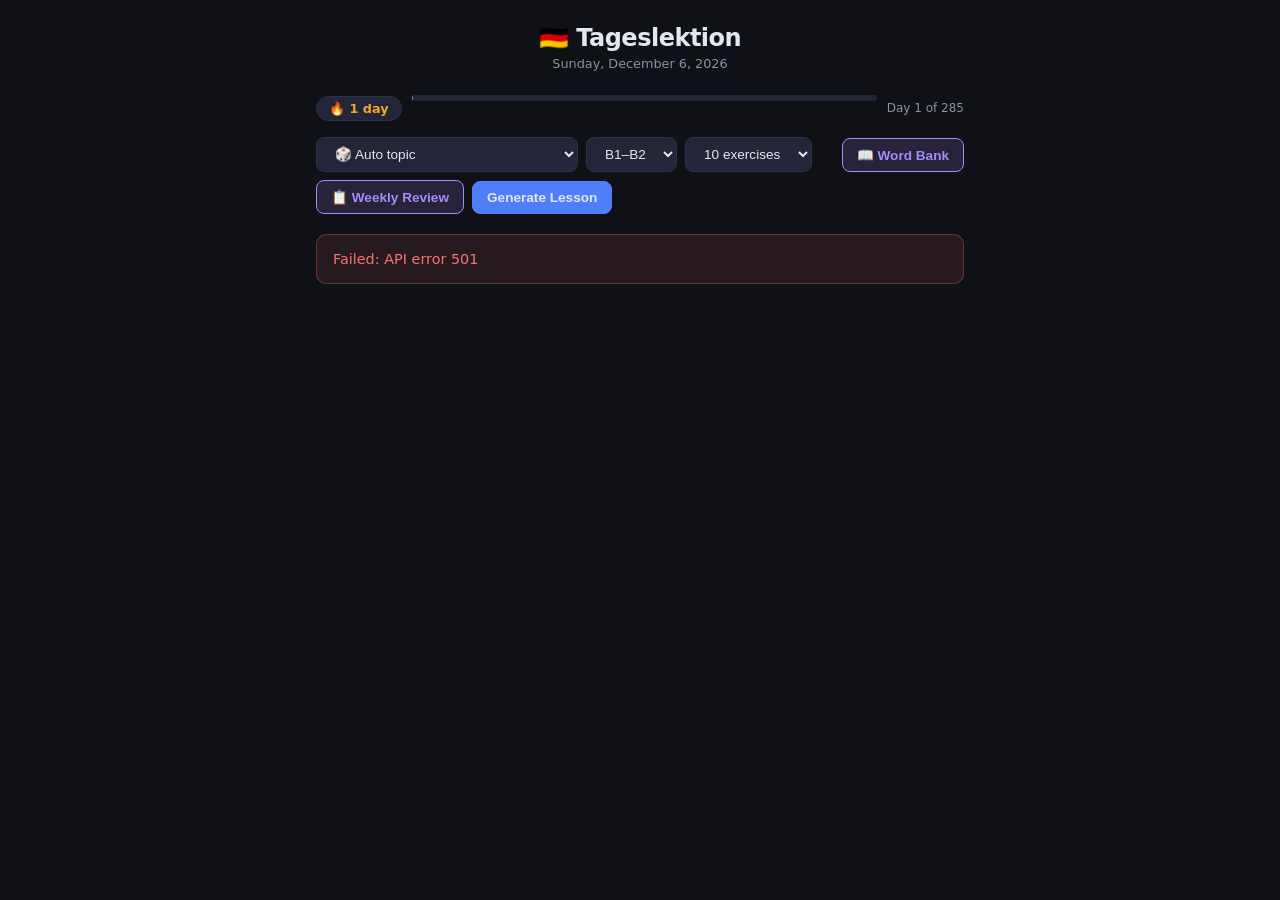
==== commit 991b8de5: "fix: prevent double-submit inflating score dot count Guard both submitMC() and submitText() so they " ====
--- a/public/index.html
+++ b/public/index.html
@@ -403,6 +403,7 @@
 
 // Feature 2: translation shown in feedback. Feature 3: missed exercises saved.
 function submitMC(chosen, correct, explanation, translation) {
+  if (exResults.length > exIndex) return; // prevent double-submit
   const ex = currentLesson.exercises[exIndex];
   const chosenText = ex.options[chosen];
   const correctText = ex.options[correct];
@@ -437,6 +438,7 @@
 }
 
 function submitText() {
+  if (exResults.length > exIndex) return; // prevent double-submit
   const ex = currentLesson.exercises[exIndex];
   const input = document.getElementById('textInput');
   const val = input.value.trim();
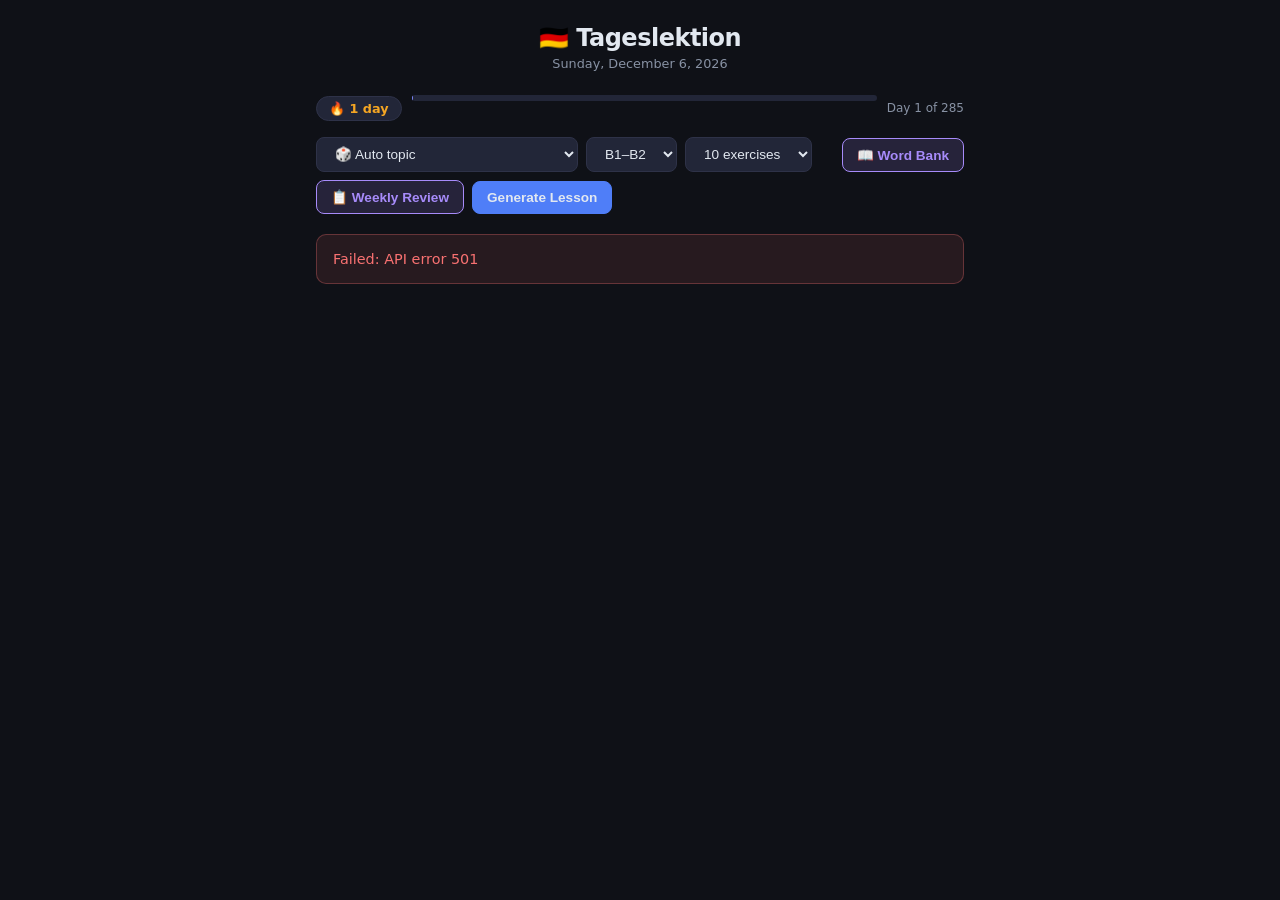
==== commit 9fa6a586: "fix: increase max_tokens to prevent truncated JSON responses Bump from 2500→4096 (10 exercises) and " ====
--- a/public/index.html
+++ b/public/index.html
@@ -251,7 +251,17 @@
   if (!res.ok) throw new Error(`API error ${res.status}`);
   const data = await res.json();
   const raw = data.content.map(b => b.text || '').join('');
-  return JSON.parse(raw.replace(/```json|```/g, '').trim());
+  const cleaned = raw.replace(/```json|```/g, '').trim();
+  try {
+    return JSON.parse(cleaned);
+  } catch (e) {
+    // Likely truncated by max_tokens — check stop reason
+    const stop = data.stop_reason || '';
+    if (stop === 'max_tokens' || cleaned.length > 1000) {
+      throw new Error('Response was too long and got cut off. Try generating again.');
+    }
+    throw new Error(`Invalid JSON from API: ${e.message}`);
+  }
 }
 
 // ── Exercise state ──────────────────────────────────────────────────────────
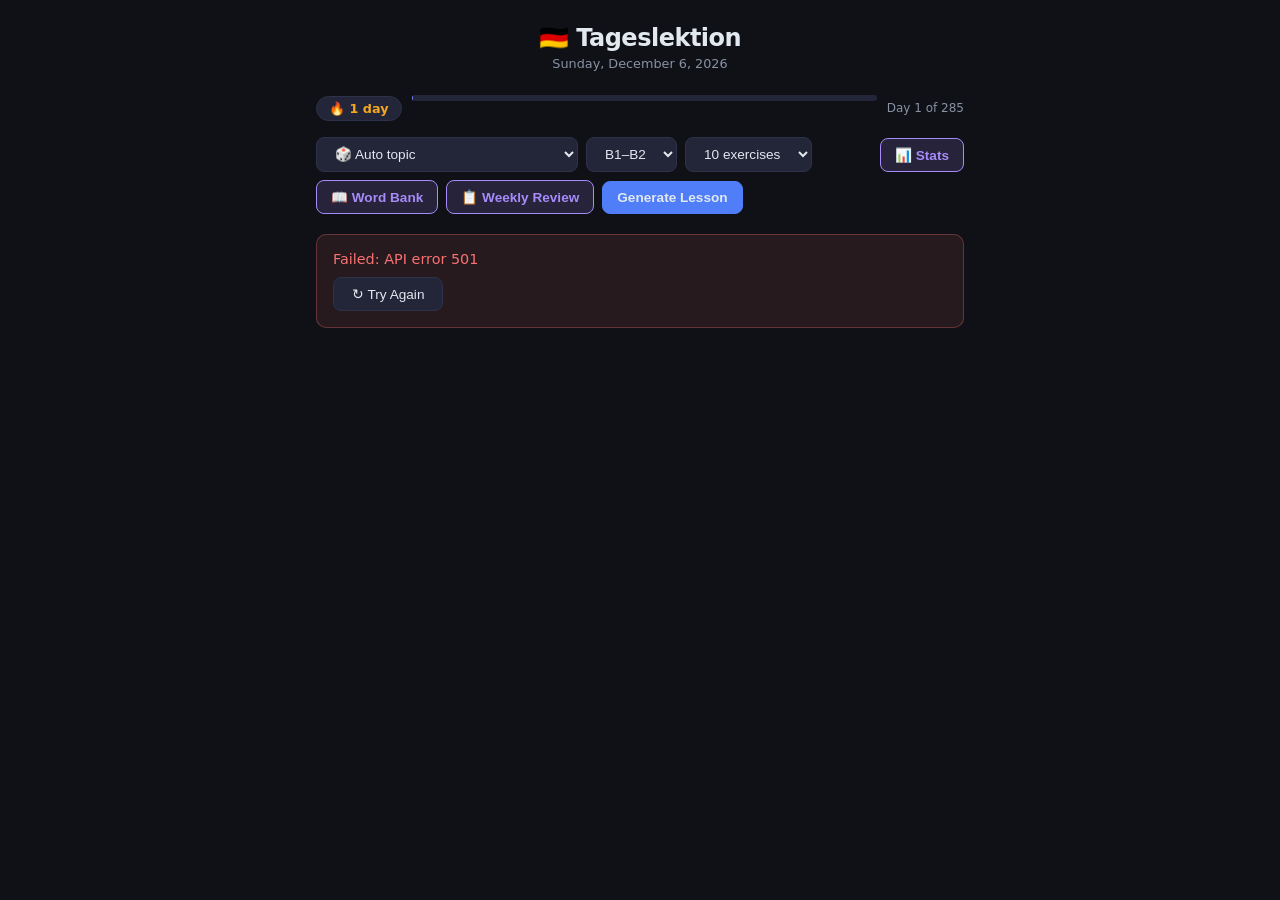
==== commit 2b314f01: "feat: add score history, stats dashboard, mistake review, keyboard shortcuts - Score history: save e" ====
--- a/public/index.html
+++ b/public/index.html
@@ -41,6 +41,7 @@
     <option value="20">20 exercises</option>
   </select>
   <span class="spacer"></span>
+  <button class="review-btn" onclick="openStats()">📊 Stats</button>
   <button class="review-btn" onclick="openWordBank()" id="wordBankBtn">📖 Word Bank <span class="word-bank-count" id="wbCount" style="display:none">0</span></button>
   <button class="review-btn" onclick="generateReview()">📋 Weekly Review</button>
   <button class="primary" id="generateBtn" onclick="generateLesson()">Generate Lesson</button>
@@ -134,6 +135,25 @@
     }
     while (data.length > 15) data.shift();
     localStorage.setItem('de_sentence_themes', JSON.stringify(data));
+  } catch {}
+}
+
+// ── Score history ────────────────────────────────────────────────────────
+function getScoreHistory() {
+  try { return JSON.parse(localStorage.getItem('de_score_history') || '[]'); }
+  catch { return []; }
+}
+function saveScoreHistory(lesson, score, total, pct) {
+  try {
+    const history = getScoreHistory();
+    history.push({
+      date: new Date().toISOString(),
+      theme: lesson.theme,
+      grammar: lesson.grammar?.title || '',
+      score, total, pct
+    });
+    while (history.length > 90) history.shift();
+    localStorage.setItem('de_score_history', JSON.stringify(history));
   } catch {}
 }
 
@@ -204,6 +224,89 @@
   document.getElementById('wbSearch').focus();
 }
 
+function openStats() {
+  const history = getScoreHistory();
+  const overlay = document.createElement('div');
+  overlay.className = 'word-bank-overlay';
+  overlay.onclick = e => { if (e.target === overlay) overlay.remove(); };
+
+  const totalLessons = history.length;
+  const avgPct = totalLessons ? Math.round(history.reduce((s, h) => s + h.pct, 0) / totalLessons) : 0;
+  const state = getState();
+
+  // Grammar performance: group by grammar point, calc avg
+  const grammarMap = {};
+  for (const h of history) {
+    if (!h.grammar) continue;
+    if (!grammarMap[h.grammar]) grammarMap[h.grammar] = [];
+    grammarMap[h.grammar].push(h.pct);
+  }
+  const grammarStats = Object.entries(grammarMap).map(([g, scores]) => ({
+    grammar: g,
+    avg: Math.round(scores.reduce((a, b) => a + b, 0) / scores.length),
+    count: scores.length
+  })).sort((a, b) => a.avg - b.avg);
+
+  const worst = grammarStats.slice(0, 3);
+  const best = grammarStats.slice(-3).reverse();
+
+  // Last 10 lessons table
+  const recent = history.slice(-10).reverse();
+  const recentRows = recent.map(h => {
+    const d = new Date(h.date);
+    const dateStr = `${d.getMonth()+1}/${d.getDate()}`;
+    const pctColor = h.pct >= 80 ? 'var(--green)' : h.pct >= 60 ? 'var(--accent2)' : 'var(--red)';
+    return `<tr>
+      <td>${dateStr}</td>
+      <td style="max-width:140px;overflow:hidden;text-overflow:ellipsis;white-space:nowrap">${h.theme}</td>
+      <td style="color:${pctColor};font-weight:600">${h.score}/${h.total} (${h.pct}%)</td>
+    </tr>`;
+  }).join('');
+
+  const grammarList = (items, emptyMsg) => items.length
+    ? items.map(g => `<div class="stats-grammar-item"><span>${g.grammar}</span><span style="font-weight:600">${g.avg}%</span></div>`).join('')
+    : `<div style="color:var(--muted);font-size:0.85rem">${emptyMsg}</div>`;
+
+  overlay.innerHTML = `
+    <div class="word-bank-modal stats-modal">
+      <div class="word-bank-header">
+        <h2>📊 Stats</h2>
+        <button class="word-bank-close" id="statsClose">✕</button>
+      </div>
+      <div class="stats-content">
+        <div class="stats-summary">
+          <div class="stats-box">
+            <div class="stats-number">${totalLessons}</div>
+            <div class="stats-label">Lessons</div>
+          </div>
+          <div class="stats-box">
+            <div class="stats-number">${avgPct}%</div>
+            <div class="stats-label">Avg Score</div>
+          </div>
+          <div class="stats-box">
+            <div class="stats-number">${state.streak || 0}</div>
+            <div class="stats-label">Day Streak</div>
+          </div>
+        </div>
+        ${grammarStats.length >= 2 ? `
+        <div class="stats-section">
+          <div class="stats-section-title">Weakest Areas</div>
+          ${grammarList(worst, 'Not enough data yet')}
+        </div>
+        <div class="stats-section">
+          <div class="stats-section-title">Strongest Areas</div>
+          ${grammarList(best, 'Not enough data yet')}
+        </div>` : ''}
+        <div class="stats-section">
+          <div class="stats-section-title">Recent Lessons</div>
+          ${recent.length ? `<table class="stats-table"><thead><tr><th>Date</th><th>Topic</th><th>Score</th></tr></thead><tbody>${recentRows}</tbody></table>` : '<div style="color:var(--muted);font-size:0.85rem">No lessons yet — generate your first one!</div>'}
+        </div>
+      </div>
+    </div>`;
+  document.body.appendChild(overlay);
+  document.getElementById('statsClose').onclick = () => overlay.remove();
+}
+
 // ── Streak UI ────────────────────────────────────────────────────────────
 function updateStreakUI() {
   const today = new Date().toDateString();
@@ -268,6 +371,31 @@
 let currentLesson = null;
 let exIndex = 0;
 let exResults = [];
+let awaitingAnswer = false;
+
+// ── Keyboard shortcuts ──────────────────────────────────────────────────
+document.addEventListener('keydown', e => {
+  // Close modals on Escape
+  if (e.key === 'Escape') {
+    const overlay = document.querySelector('.word-bank-overlay');
+    if (overlay) { overlay.remove(); return; }
+  }
+
+  if (!currentLesson) return;
+
+  // 1-4 for MC options
+  if (awaitingAnswer && ['1','2','3','4'].includes(e.key)) {
+    const idx = parseInt(e.key) - 1;
+    const item = document.getElementById(`mc-${idx}`);
+    if (item) { item.click(); return; }
+  }
+
+  // Enter for Next Exercise / See Results button
+  if (e.key === 'Enter' && !awaitingAnswer) {
+    const nextBtn = document.querySelector('.next-btn');
+    if (nextBtn) { nextBtn.click(); return; }
+  }
+});
 
 function renderLesson(lesson, isReview) {
   currentLesson = lesson;
@@ -372,7 +500,7 @@
   currentLesson.exercises.forEach((_, i) => {
     const d = document.getElementById(`dot-${i}`);
     if (i < idx) {
-      d.className = 'exercise-dot ' + (exResults[i] ? 'done-correct' : 'done-wrong');
+      d.className = 'exercise-dot ' + (exResults[i]?.correct ? 'done-correct' : 'done-wrong');
     } else if (i === idx) {
       d.className = 'exercise-dot active';
     } else {
@@ -398,7 +526,8 @@
     html += `</div><div id="exFeedback"></div>`;
 
   } else if (ex.type === 'fill_in') {
-    html += `<div class="exercise-prompt">${ex.prompt}<br><strong>${ex.question}</strong></div>
+    const hintHtml = ex.hint ? `<div style="margin-top:6px;font-size:0.9rem;color:var(--muted);font-style:italic">💡 ${ex.hint}</div>` : '';
+    html += `<div class="exercise-prompt">${ex.prompt}<br><strong>${ex.question}</strong>${hintHtml}</div>
     <div class="text-input-wrap">
       <input type="text" id="textInput" placeholder="Type your answer…" onkeydown="if(event.key==='Enter')submitText()">
       <button class="primary" onclick="submitText()">Check</button>
@@ -406,6 +535,7 @@
   }
 
   body.innerHTML = html;
+  awaitingAnswer = true;
   if (ex.type !== 'multiple_choice') {
     setTimeout(() => document.getElementById('textInput')?.focus(), 50);
   }
@@ -414,11 +544,12 @@
 // Feature 2: translation shown in feedback. Feature 3: missed exercises saved.
 function submitMC(chosen, correct, explanation, translation) {
   if (exResults.length > exIndex) return; // prevent double-submit
+  awaitingAnswer = false;
   const ex = currentLesson.exercises[exIndex];
   const chosenText = ex.options[chosen];
   const correctText = ex.options[correct];
   const isCorrect = chosen === correct || chosenText === correctText;
-  exResults.push(isCorrect);
+  exResults.push({ correct: isCorrect, exercise: ex, userAnswer: chosenText });
 
   // Feature 3: save missed exercise
   if (!isCorrect) addMissedExercise(ex);
@@ -465,7 +596,8 @@
 
   input.className = isCorrect ? 'correct' : 'wrong';
   input.disabled = true;
-  exResults.push(isCorrect);
+  awaitingAnswer = false;
+  exResults.push({ correct: isCorrect, exercise: ex, userAnswer: val });
 
   // Feature 3: save missed exercise
   if (!isCorrect) addMissedExercise(ex);
@@ -508,27 +640,67 @@
 // Feature 1: denominator is always currentLesson.exercises.length
 function showScore() {
   const total = currentLesson.exercises.length;
-  const score = exResults.filter(Boolean).length;
+  const score = exResults.filter(r => r.correct).length;
   const pct = Math.round((score / total) * 100);
   const emoji = pct >= 90 ? '🏆' : pct >= 70 ? '✅' : pct >= 50 ? '💪' : '📚';
 
+  // Save score history
+  saveScoreHistory(currentLesson, score, total, pct);
+
   const dots = exResults.map(r =>
-    `<div class="score-dot" style="background:${r ? 'var(--green)' : 'var(--red)'}"></div>`
+    `<div class="score-dot" style="background:${r.correct ? 'var(--green)' : 'var(--red)'}"></div>`
   ).join('');
+
+  const mistakes = exResults.filter(r => !r.correct);
+  const reviewBtn = mistakes.length > 0
+    ? `<button class="review-mistakes-btn" onclick="showMistakeReview()">📝 Review ${mistakes.length} Mistake${mistakes.length > 1 ? 's' : ''}</button>`
+    : '';
 
   document.getElementById('exBody').innerHTML = `
     <div class="score-card">
       <div class="score-big">${emoji} ${score}/${total}</div>
       <div class="score-label">${pct}% — ${pct >= 90 ? 'Ausgezeichnet!' : pct >= 70 ? 'Gut gemacht!' : pct >= 50 ? 'Weiter so!' : 'Keep drilling — you\'ll get there.'}</div>
       <div class="score-dots">${dots}</div>
+      ${reviewBtn}
       <button class="primary" onclick="generateLesson()" style="padding:10px 28px">Next Lesson →</button>
     </div>`;
 
   currentLesson.exercises.forEach((_, i) => {
     const d = document.getElementById(`dot-${i}`);
-    if (d) d.className = 'exercise-dot ' + (exResults[i] ? 'done-correct' : 'done-wrong');
+    if (d) d.className = 'exercise-dot ' + (exResults[i]?.correct ? 'done-correct' : 'done-wrong');
   });
   document.getElementById('exCounter').textContent = `${total} / ${total}`;
+}
+
+function showMistakeReview() {
+  const mistakes = exResults.filter(r => !r.correct);
+  const reviewHtml = mistakes.map((r, i) => {
+    const ex = r.exercise;
+    const correctAnswer = ex.type === 'multiple_choice'
+      ? ex.options[ex.answer]
+      : (ex.correct_answer || ex.correct_sentence || '');
+    return `<div class="review-item">
+      <div class="review-number">${i + 1}</div>
+      <div class="review-body">
+        <div class="review-question">${ex.question}</div>
+        <div class="review-answers">
+          <span class="review-wrong">Your answer: ${r.userAnswer}</span>
+          <span class="review-correct">Correct: ${correctAnswer}</span>
+        </div>
+        <div class="review-explanation">${ex.explanation}</div>
+        ${ex.translation ? `<div class="exercise-translation">📝 ${ex.translation}</div>` : ''}
+      </div>
+    </div>`;
+  }).join('');
+
+  document.getElementById('exBody').innerHTML = `
+    <div class="review-panel">
+      <div class="review-header">📝 Mistake Review</div>
+      ${reviewHtml}
+      <div style="text-align:center;margin-top:16px">
+        <button class="primary" onclick="generateLesson()" style="padding:10px 28px">Next Lesson →</button>
+      </div>
+    </div>`;
 }
 
 function escJS(s) { return (s||'').replace(/\\/g,'\\\\').replace(/'/g,"\\'").replace(/"/g,'\\"'); }
@@ -552,7 +724,7 @@
     addGrammarHistory(lesson.grammar?.title);
     renderLesson(lesson, false);
   } catch(e) {
-    document.getElementById('lessonOutput').innerHTML = `<div class="error">Failed: ${e.message}</div>`;
+    document.getElementById('lessonOutput').innerHTML = `<div class="error">Failed: ${e.message}<br><button class="retry-btn" onclick="generateLesson()">↻ Try Again</button></div>`;
   } finally { btn.disabled = false; }
 }
 
@@ -565,7 +737,7 @@
     const lesson = await callAPI(buildReviewPrompt(difficulty, { exerciseCount }));
     renderLesson(lesson, true);
   } catch(e) {
-    document.getElementById('lessonOutput').innerHTML = `<div class="error">Failed: ${e.message}</div>`;
+    document.getElementById('lessonOutput').innerHTML = `<div class="error">Failed: ${e.message}<br><button class="retry-btn" onclick="generateReview()">↻ Try Again</button></div>`;
   } finally { document.getElementById('generateBtn').disabled = false; }
 }
 
@@ -575,6 +747,8 @@
 window.submitMC = submitMC;
 window.submitText = submitText;
 window.openWordBank = openWordBank;
+window.openStats = openStats;
+window.showMistakeReview = showMistakeReview;
 
 // ── Init ────────────────────────────────────────────────────────────────────
 setDateLine();
--- a/public/style.css
+++ b/public/style.css
@@ -133,3 +133,46 @@
 .word-bank-item.wb-kita { border-left: 2px solid var(--kita); }
 .word-bank-empty { text-align: center; color: var(--muted); padding: 32px 16px; font-size: 0.9rem; }
 .word-bank-count { background: var(--accent); color: white; font-size: 0.65rem; font-weight: 700; border-radius: 10px; padding: 1px 6px; margin-left: 4px; }
+
+/* Stats modal */
+.stats-modal { max-width: 480px; }
+.stats-content { padding: 16px 20px; overflow-y: auto; flex: 1; }
+.stats-summary { display: grid; grid-template-columns: 1fr 1fr 1fr; gap: 10px; margin-bottom: 20px; }
+.stats-box { background: var(--surface2); border-radius: 10px; padding: 14px 10px; text-align: center; border: 1px solid var(--border); }
+.stats-number { font-size: 1.5rem; font-weight: 800; color: var(--accent); }
+.stats-label { font-size: 0.7rem; color: var(--muted); text-transform: uppercase; letter-spacing: 0.5px; margin-top: 2px; }
+.stats-section { margin-bottom: 16px; }
+.stats-section-title { font-size: 0.7rem; font-weight: 700; letter-spacing: 1px; text-transform: uppercase; color: var(--muted); margin-bottom: 8px; }
+.stats-grammar-item { display: flex; justify-content: space-between; align-items: center; padding: 6px 10px; background: var(--surface2); border-radius: 6px; margin-bottom: 4px; font-size: 0.85rem; }
+.stats-table { width: 100%; border-collapse: collapse; font-size: 0.82rem; }
+.stats-table th { text-align: left; color: var(--muted); font-size: 0.7rem; text-transform: uppercase; letter-spacing: 0.5px; padding: 6px 8px; border-bottom: 1px solid var(--border); }
+.stats-table td { padding: 8px; border-bottom: 1px solid var(--border); }
+
+/* Mistake review */
+.review-panel { padding: 8px 0; }
+.review-header { font-size: 1rem; font-weight: 700; margin-bottom: 14px; }
+.review-item { display: flex; gap: 12px; background: var(--surface2); border-radius: 10px; padding: 14px; margin-bottom: 10px; border: 1px solid var(--border); }
+.review-number { width: 24px; height: 24px; border-radius: 50%; background: var(--red); color: #0f1117; display: flex; align-items: center; justify-content: center; font-size: 0.75rem; font-weight: 700; flex-shrink: 0; margin-top: 2px; }
+.review-body { flex: 1; }
+.review-question { font-weight: 600; font-size: 0.92rem; margin-bottom: 8px; }
+.review-answers { display: flex; flex-direction: column; gap: 4px; margin-bottom: 8px; }
+.review-wrong { font-size: 0.82rem; color: var(--red); }
+.review-correct { font-size: 0.82rem; color: var(--green); font-weight: 600; }
+.review-explanation { font-size: 0.8rem; color: var(--muted); line-height: 1.5; }
+
+/* Review mistakes button */
+.review-mistakes-btn { background: rgba(248,113,113,0.1); border: 1px solid rgba(248,113,113,0.3); color: var(--red); border-radius: 8px; padding: 10px 20px; font-size: 0.85rem; font-weight: 600; cursor: pointer; margin-bottom: 12px; display: block; width: 100%; }
+.review-mistakes-btn:hover { background: rgba(248,113,113,0.2); }
+
+/* Retry button */
+.retry-btn { background: var(--surface2); border: 1px solid var(--border); color: var(--text); border-radius: 8px; padding: 8px 18px; font-size: 0.85rem; cursor: pointer; margin-top: 10px; }
+.retry-btn:hover { border-color: var(--accent); }
+
+/* Mobile controls */
+@media(max-width: 520px) {
+  .controls { flex-direction: column; }
+  .controls select, .controls button { width: 100%; }
+  .spacer { display: none; }
+  .stats-summary { grid-template-columns: 1fr 1fr 1fr; gap: 6px; }
+  .review-item { flex-direction: column; gap: 8px; }
+}
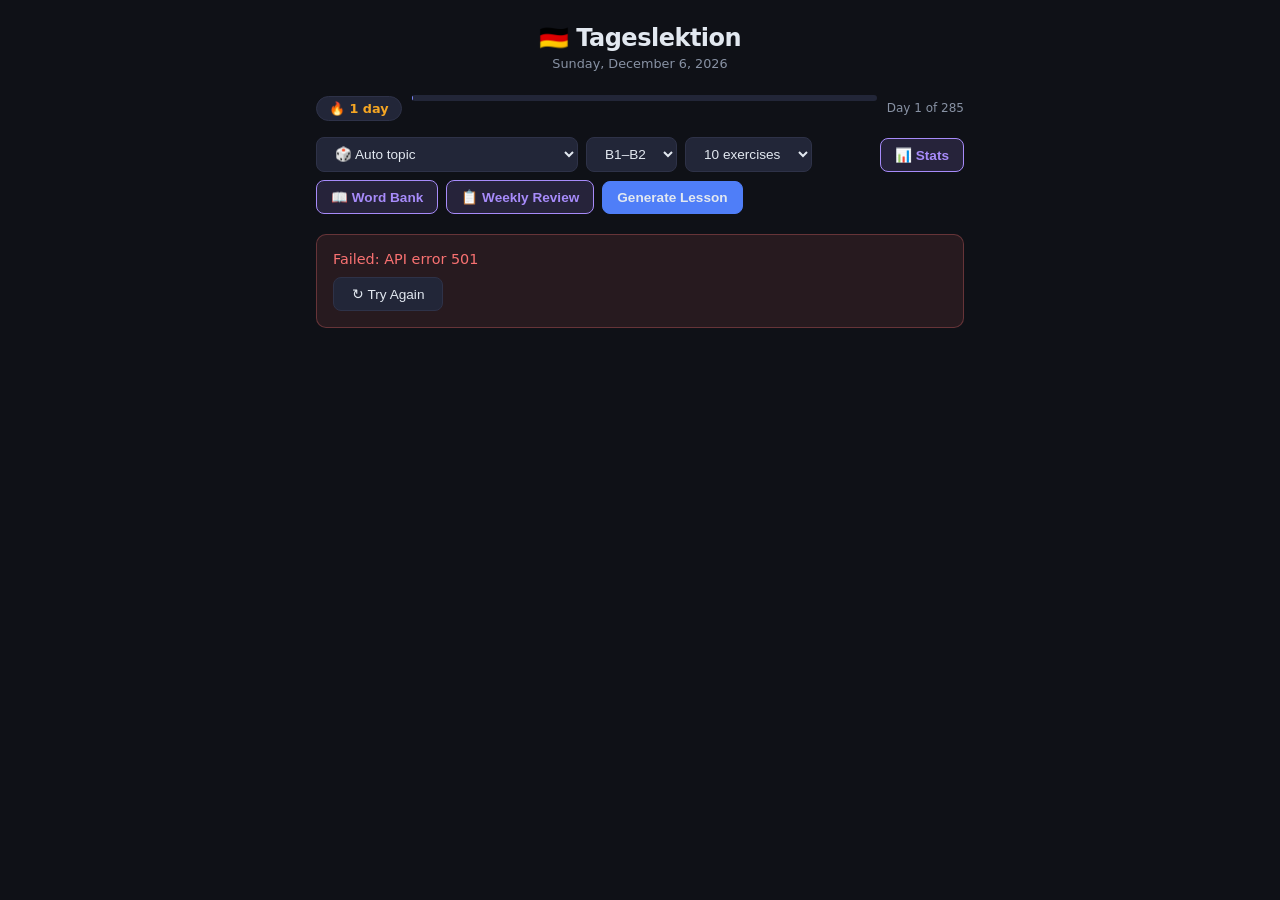
==== commit 799f7bad: "fix: keyboard shortcuts blocking exercise submission + escJS newlines - Ignore keyboard shortcuts wh" ====
--- a/public/index.html
+++ b/public/index.html
@@ -372,6 +372,7 @@
 let exIndex = 0;
 let exResults = [];
 let awaitingAnswer = false;
+let lastSubmitTime = 0;
 
 // ── Keyboard shortcuts ──────────────────────────────────────────────────
 document.addEventListener('keydown', e => {
@@ -381,6 +382,9 @@
     if (overlay) { overlay.remove(); return; }
   }
 
+  // Ignore keyboard shortcuts when typing in an input
+  if (document.activeElement?.tagName === 'INPUT') return;
+
   if (!currentLesson) return;
 
   // 1-4 for MC options
@@ -391,7 +395,8 @@
   }
 
   // Enter for Next Exercise / See Results button
-  if (e.key === 'Enter' && !awaitingAnswer) {
+  // Require 300ms after last submit to prevent instant auto-advance
+  if (e.key === 'Enter' && !awaitingAnswer && (Date.now() - lastSubmitTime > 300)) {
     const nextBtn = document.querySelector('.next-btn');
     if (nextBtn) { nextBtn.click(); return; }
   }
@@ -545,6 +550,7 @@
 function submitMC(chosen, correct, explanation, translation) {
   if (exResults.length > exIndex) return; // prevent double-submit
   awaitingAnswer = false;
+  lastSubmitTime = Date.now();
   const ex = currentLesson.exercises[exIndex];
   const chosenText = ex.options[chosen];
   const correctText = ex.options[correct];
@@ -597,6 +603,7 @@
   input.className = isCorrect ? 'correct' : 'wrong';
   input.disabled = true;
   awaitingAnswer = false;
+  lastSubmitTime = Date.now();
   exResults.push({ correct: isCorrect, exercise: ex, userAnswer: val });
 
   // Feature 3: save missed exercise
@@ -703,7 +710,7 @@
     </div>`;
 }
 
-function escJS(s) { return (s||'').replace(/\\/g,'\\\\').replace(/'/g,"\\'").replace(/"/g,'\\"'); }
+function escJS(s) { return (s||'').replace(/\\/g,'\\\\').replace(/'/g,"\\'").replace(/"/g,'\\"').replace(/\n/g,'\\n').replace(/\r/g,''); }
 
 // ── Generate ────────────────────────────────────────────────────────────────
 async function generateLesson() {
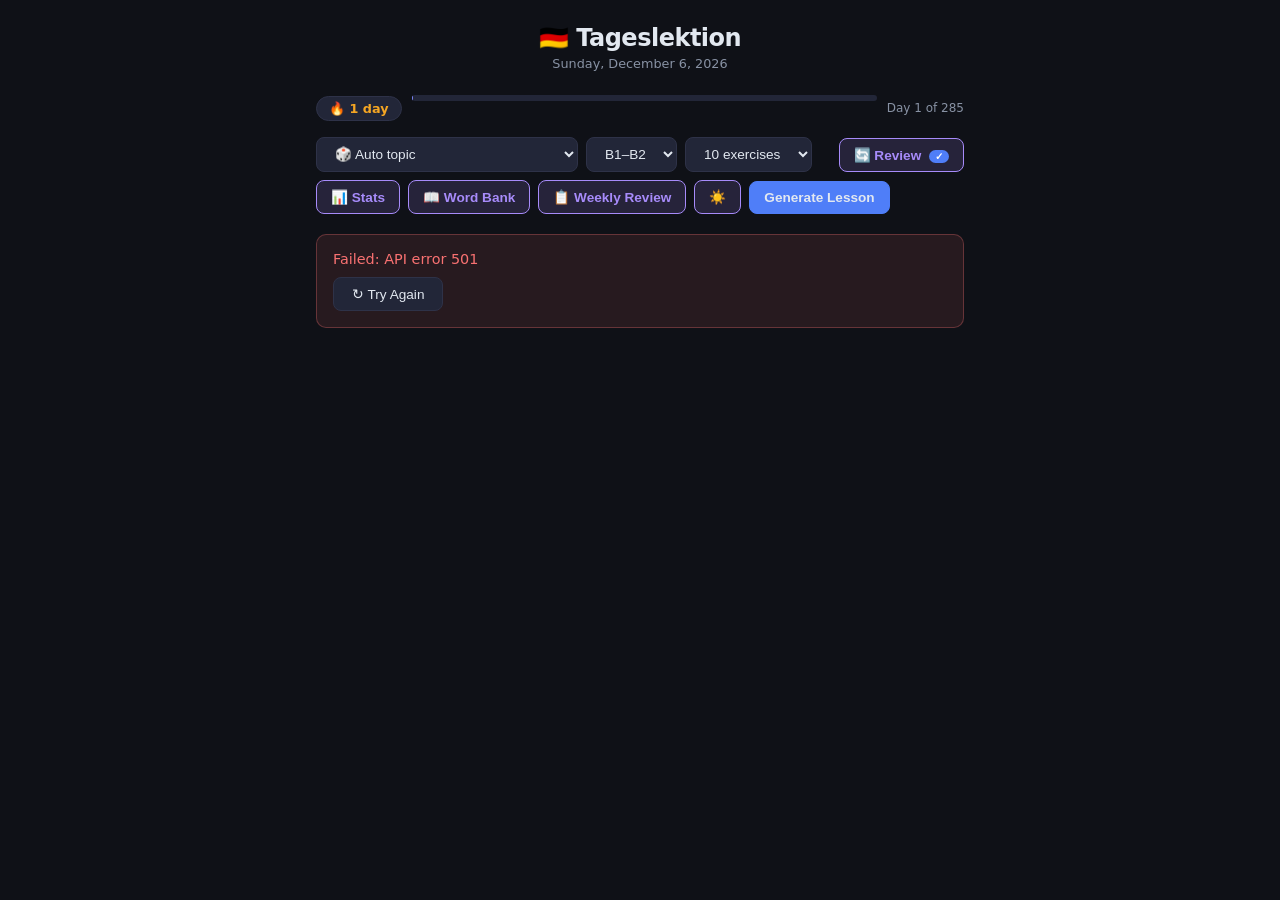
==== commit 99d964e4: "feat: add SRS, sentence builder, heatmap, adaptive difficulty, dictation, dark mode Six-feature expa" ====
--- a/public/index.html
+++ b/public/index.html
@@ -41,9 +41,11 @@
     <option value="20">20 exercises</option>
   </select>
   <span class="spacer"></span>
+  <button class="review-btn" onclick="openReviewDeck()">🔄 Review <span class="word-bank-count" id="srsDueCount" style="display:none">0</span></button>
   <button class="review-btn" onclick="openStats()">📊 Stats</button>
   <button class="review-btn" onclick="openWordBank()" id="wordBankBtn">📖 Word Bank <span class="word-bank-count" id="wbCount" style="display:none">0</span></button>
   <button class="review-btn" onclick="generateReview()">📋 Weekly Review</button>
+  <button class="review-btn" id="themeToggle" onclick="toggleTheme()">☀️</button>
   <button class="primary" id="generateBtn" onclick="generateLesson()">Generate Lesson</button>
 </div>
 
@@ -52,136 +54,30 @@
 <script type="module">
 import { buildPrompt, buildReviewPrompt } from './config/prompts.js';
 import { MODEL, API_URL, MAX_TOKENS, MAX_TOKENS_20 } from './config/settings.js';
-
-// ── State ──────────────────────────────────────────────────────────────────
-function getTodayHistory() {
-  try {
-    const today = new Date().toDateString();
-    const raw = localStorage.getItem('de_today_history');
-    const data = raw ? JSON.parse(raw) : {};
-    if (data.date !== today) return { date: today, themes: [], grammar: [] };
-    return data;
-  } catch { return { date: new Date().toDateString(), themes: [], grammar: [] }; }
-}
-function addToHistory(theme, grammarTitle) {
-  try {
-    const h = getTodayHistory();
-    if (theme && !h.themes.includes(theme)) h.themes.push(theme);
-    if (grammarTitle && !h.grammar.includes(grammarTitle)) h.grammar.push(grammarTitle);
-    localStorage.setItem('de_today_history', JSON.stringify(h));
-  } catch {}
-}
-
-function getState() {
-  try { const s = localStorage.getItem('de_lesson_state'); return s ? JSON.parse(s) : { streak:0, lastDate:null, dayCount:0 }; }
-  catch { return { streak:0, lastDate:null, dayCount:0 }; }
-}
-function saveState(s) { try { localStorage.setItem('de_lesson_state', JSON.stringify(s)); } catch {} }
-
-// ── Missed exercises (feature 3) ──────────────────────────────────────────
-function getMissedExercises() {
-  try { return JSON.parse(localStorage.getItem('de_missed_exercises') || '[]'); }
-  catch { return []; }
-}
-function addMissedExercise(ex) {
-  try {
-    const missed = getMissedExercises();
-    missed.push({
-      question: ex.question,
-      correct_answer: ex.correct_answer || ex.options?.[ex.answer] || '',
-      type: ex.type,
-      explanation: ex.explanation,
-      date: new Date().toDateString()
-    });
-    // Keep max 20, FIFO
-    while (missed.length > 20) missed.shift();
-    localStorage.setItem('de_missed_exercises', JSON.stringify(missed));
-  } catch {}
-}
-
-// ── Grammar history across days (feature 6) ──────────────────────────────
-function getGrammarHistory() {
-  try {
-    const data = JSON.parse(localStorage.getItem('de_grammar_all') || '[]');
-    const cutoff = Date.now() - 14 * 86400000;
-    return data.filter(g => new Date(g.date).getTime() > cutoff);
-  } catch { return []; }
-}
-function addGrammarHistory(title) {
-  try {
-    const data = getGrammarHistory();
-    if (!data.some(g => g.title === title)) {
-      data.push({ title, date: new Date().toDateString() });
-    }
-    localStorage.setItem('de_grammar_all', JSON.stringify(data));
-  } catch {}
-}
-
-// ── Sentence themes (feature 4) ──────────────────────────────────────────
-function getSentenceThemes() {
-  try {
-    const data = JSON.parse(localStorage.getItem('de_sentence_themes') || '[]');
-    const cutoff = Date.now() - 3 * 86400000;
-    return data.filter(s => new Date(s.date).getTime() > cutoff).map(s => s.theme);
-  } catch { return []; }
-}
-function addSentenceThemes(sentences) {
-  try {
-    const data = JSON.parse(localStorage.getItem('de_sentence_themes') || '[]');
-    const today = new Date().toDateString();
-    for (const s of sentences) {
-      const theme = s.de.substring(0, 40);
-      data.push({ theme, date: today });
-    }
-    while (data.length > 15) data.shift();
-    localStorage.setItem('de_sentence_themes', JSON.stringify(data));
-  } catch {}
-}
-
-// ── Score history ────────────────────────────────────────────────────────
-function getScoreHistory() {
-  try { return JSON.parse(localStorage.getItem('de_score_history') || '[]'); }
-  catch { return []; }
-}
-function saveScoreHistory(lesson, score, total, pct) {
-  try {
-    const history = getScoreHistory();
-    history.push({
-      date: new Date().toISOString(),
-      theme: lesson.theme,
-      grammar: lesson.grammar?.title || '',
-      score, total, pct
-    });
-    while (history.length > 90) history.shift();
-    localStorage.setItem('de_score_history', JSON.stringify(history));
-  } catch {}
-}
-
-// ── Word bank (feature 7) ────────────────────────────────────────────────
-function getWordBank() {
-  try { return JSON.parse(localStorage.getItem('de_word_bank') || '[]'); }
-  catch { return []; }
-}
-function addToWordBank(vocabItems) {
-  try {
-    const bank = getWordBank();
-    const existing = new Set(bank.map(w => w.de.toLowerCase()));
-    const today = new Date().toDateString();
-    for (const v of vocabItems) {
-      if (!existing.has(v.de.toLowerCase())) {
-        bank.push({ de: v.de, en: v.en, note: v.note || '', kita: !!v.kita, date: today });
-        existing.add(v.de.toLowerCase());
-      }
-    }
-    localStorage.setItem('de_word_bank', JSON.stringify(bank));
-    updateWordBankCount();
-  } catch {}
-}
-function updateWordBankCount() {
-  const count = getWordBank().length;
-  const el = document.getElementById('wbCount');
-  if (count > 0) { el.style.display = 'inline'; el.textContent = count; }
-  else { el.style.display = 'none'; }
+import {
+  migrateGlobalKeys, getState, saveState, getTodayHistory, addToHistory,
+  getMissedExercises, addMissedExercise, getGrammarHistory, addGrammarHistory,
+  getSentenceThemes, addSentenceThemes, getScoreHistory, saveScoreHistory,
+  getWordBank, addToWordBank, updateWordBankCount, getWeakGrammarTopics
+} from './lib/storage.js';
+import { initSRSFields, openReviewDeck, updateDueBadge } from './lib/srs.js';
+
+// Run one-time migration from old flat keys to namespaced keys
+migrateGlobalKeys();
+// Backfill SRS fields on legacy word bank entries
+initSRSFields();
+
+// Detect German voice for dictation exercises
+let germanVoiceAvailable = false;
+let germanVoice = null;
+function detectGermanVoice() {
+  const voices = speechSynthesis.getVoices();
+  germanVoice = voices.find(v => v.lang.startsWith('de'));
+  germanVoiceAvailable = !!germanVoice;
+}
+if (typeof speechSynthesis !== 'undefined') {
+  detectGermanVoice();
+  speechSynthesis.onvoiceschanged = detectGermanVoice;
 }
 
 function openWordBank() {
@@ -199,6 +95,7 @@
       `<div class="word-bank-item${w.kita ? ' wb-kita' : ''}">
         <span class="wb-de">${w.de}</span>
         <span class="wb-en">${w.en}${w.note ? ' · ' + w.note : ''}</span>
+        ${w.box ? `<span class="srs-badge">Box ${w.box}</span>` : ''}
         <span class="wb-date">${w.date}</span>
       </div>`
     ).join('');
@@ -224,6 +121,84 @@
   document.getElementById('wbSearch').focus();
 }
 
+// ── Heatmap ─────────────────────────────────────────────────────────────
+function renderHeatmap(history) {
+  // Build a map of YYYY-MM-DD → avg pct
+  const dayMap = {};
+  for (const h of history) {
+    const key = h.date.slice(0, 10);
+    if (!dayMap[key]) dayMap[key] = [];
+    dayMap[key].push(h.pct);
+  }
+  for (const k in dayMap) {
+    dayMap[k] = Math.round(dayMap[k].reduce((a, b) => a + b, 0) / dayMap[k].length);
+  }
+
+  // Build 91-day grid (13 weeks × 7 days), ending today
+  const today = new Date();
+  today.setHours(0, 0, 0, 0);
+  const endDay = today.getDay(); // 0=Sun
+  const startOffset = 90 + endDay; // align to start of week
+  const startDate = new Date(today);
+  startDate.setDate(startDate.getDate() - startOffset);
+
+  const weeks = [];
+  const monthLabels = [];
+  let lastMonth = -1;
+  const d = new Date(startDate);
+
+  for (let w = 0; w < 13; w++) {
+    const week = [];
+    for (let dow = 0; dow < 7; dow++) {
+      const key = d.toISOString().slice(0, 10);
+      const pct = dayMap[key];
+      const isFuture = d > today;
+      week.push({ key, pct, isFuture });
+      if (dow === 0 && d.getMonth() !== lastMonth) {
+        monthLabels.push({ col: w, label: d.toLocaleString('en', { month: 'short' }) });
+        lastMonth = d.getMonth();
+      }
+      d.setDate(d.getDate() + 1);
+    }
+    weeks.push(week);
+  }
+
+  function cellColor(pct) {
+    if (pct === undefined) return 'var(--surface2)';
+    if (pct >= 90) return 'var(--green)';
+    if (pct >= 70) return 'rgba(62,207,142,0.65)';
+    if (pct >= 50) return 'rgba(62,207,142,0.4)';
+    return 'rgba(62,207,142,0.2)';
+  }
+
+  const dayLabels = ['', 'M', '', 'W', '', 'F', ''];
+  let html = '<div class="heatmap-wrap"><div class="heatmap-months">';
+  // Month labels row
+  let colIdx = 0;
+  for (let w = 0; w < 13; w++) {
+    const ml = monthLabels.find(m => m.col === w);
+    html += `<span class="heatmap-month">${ml ? ml.label : ''}</span>`;
+  }
+  html += '</div><div class="heatmap-body">';
+  html += '<div class="heatmap-days">' + dayLabels.map(l => `<span>${l}</span>`).join('') + '</div>';
+  html += '<div class="heatmap-grid">';
+  for (let w = 0; w < 13; w++) {
+    for (let dow = 0; dow < 7; dow++) {
+      const cell = weeks[w][dow];
+      const color = cell.isFuture ? 'transparent' : cellColor(cell.pct);
+      const title = cell.pct !== undefined ? `${cell.key}: ${cell.pct}%` : cell.key;
+      html += `<div class="heatmap-cell" style="background:${color}" title="${title}"></div>`;
+    }
+  }
+  html += '</div></div>';
+  html += '<div class="heatmap-legend"><span style="color:var(--muted);font-size:0.65rem">Less</span>';
+  ['var(--surface2)', 'rgba(62,207,142,0.2)', 'rgba(62,207,142,0.4)', 'rgba(62,207,142,0.65)', 'var(--green)'].forEach(c => {
+    html += `<div class="heatmap-cell" style="background:${c}"></div>`;
+  });
+  html += '<span style="color:var(--muted);font-size:0.65rem">More</span></div></div>';
+  return html;
+}
+
 function openStats() {
   const history = getScoreHistory();
   const overlay = document.createElement('div');
@@ -266,6 +241,8 @@
   const grammarList = (items, emptyMsg) => items.length
     ? items.map(g => `<div class="stats-grammar-item"><span>${g.grammar}</span><span style="font-weight:600">${g.avg}%</span></div>`).join('')
     : `<div style="color:var(--muted);font-size:0.85rem">${emptyMsg}</div>`;
+
+  const heatmapHtml = renderHeatmap(history);
 
   overlay.innerHTML = `
     <div class="word-bank-modal stats-modal">
@@ -288,6 +265,10 @@
             <div class="stats-label">Day Streak</div>
           </div>
         </div>
+        <div class="stats-section">
+          <div class="stats-section-title">Activity</div>
+          ${heatmapHtml}
+        </div>
         ${grammarStats.length >= 2 ? `
         <div class="stats-section">
           <div class="stats-section-title">Weakest Areas</div>
@@ -516,6 +497,8 @@
   const typeBadge = {
     multiple_choice: '<span class="exercise-type-badge badge-mc">Multiple Choice</span>',
     fill_in: '<span class="exercise-type-badge badge-fill">Fill in the Blank</span>',
+    sentence_builder: '<span class="exercise-type-badge badge-sb">Sentence Builder</span>',
+    dictation: '<span class="exercise-type-badge badge-dict">Dictation</span>',
   }[ex.type] || '';
 
   let html = typeBadge;
@@ -523,7 +506,7 @@
   if (ex.type === 'multiple_choice') {
     html += `<div class="exercise-prompt">${ex.prompt}<br><strong>${ex.question}</strong></div>
     <div class="exercise-items" id="mcItems">`;
-    ['A','B','C','D'].forEach((l, i) => {
+    ['1','2','3','4'].forEach((l, i) => {
       html += `<div class="exercise-item" id="mc-${i}" onclick="submitMC(${i},${ex.answer},'${escJS(ex.explanation)}','${escJS(ex.translation || '')}')">
         <div class="option-letter">${l}</div><div>${ex.options[i]}</div>
       </div>`;
@@ -537,11 +520,37 @@
       <input type="text" id="textInput" placeholder="Type your answer…" onkeydown="if(event.key==='Enter')submitText()">
       <button class="primary" onclick="submitText()">Check</button>
     </div><div id="exFeedback"></div>`;
+
+  } else if (ex.type === 'sentence_builder') {
+    html += `<div class="exercise-prompt">${ex.prompt}</div>
+    <div class="sb-answer" id="sbAnswer"></div>
+    <div class="sb-pool" id="sbPool"></div>
+    <div style="margin-top:12px">
+      <button class="primary" id="sbCheck" onclick="submitSentenceBuilder()" style="width:100%;padding:10px" disabled>Check Order</button>
+    </div>
+    <div id="exFeedback"></div>`;
+
+  } else if (ex.type === 'dictation') {
+    html += `<div class="exercise-prompt">${ex.prompt || 'Listen and type what you hear'}</div>
+    <div class="dictation-controls">
+      <button class="dictation-play" id="dictPlay" onclick="playDictation()">▶ Play Audio</button>
+      <button class="dictation-play dictation-slow" id="dictSlow" onclick="playDictation(true)">🐢 Slow</button>
+    </div>
+    <div class="text-input-wrap">
+      <input type="text" id="textInput" placeholder="Type what you hear…" onkeydown="if(event.key==='Enter')submitDictation()">
+      <button class="primary" onclick="submitDictation()">Check</button>
+    </div>
+    <div id="dictFallback" style="display:none;margin-top:8px;font-size:0.85rem;color:var(--muted)"></div>
+    <div id="exFeedback"></div>`;
   }
 
   body.innerHTML = html;
   awaitingAnswer = true;
-  if (ex.type !== 'multiple_choice') {
+  if (ex.type === 'fill_in') {
+    setTimeout(() => document.getElementById('textInput')?.focus(), 50);
+  } else if (ex.type === 'sentence_builder') {
+    initSentenceBuilder(ex.scrambled || []);
+  } else if (ex.type === 'dictation') {
     setTimeout(() => document.getElementById('textInput')?.focus(), 50);
   }
 }
@@ -710,6 +719,176 @@
     </div>`;
 }
 
+// ── Sentence Builder ────────────────────────────────────────────────────
+let sbPoolWords = [];
+let sbAnswerWords = [];
+
+function initSentenceBuilder(scrambled) {
+  sbPoolWords = scrambled.map((w, i) => ({ text: w, id: i }));
+  sbAnswerWords = [];
+  renderSBTiles();
+}
+
+function renderSBTiles() {
+  const pool = document.getElementById('sbPool');
+  const answer = document.getElementById('sbAnswer');
+  const checkBtn = document.getElementById('sbCheck');
+  if (!pool || !answer) return;
+
+  pool.innerHTML = sbPoolWords.map(w =>
+    `<button class="tile-btn" onclick="sbTapPool(${w.id})">${w.text}</button>`
+  ).join('');
+
+  answer.innerHTML = sbAnswerWords.length === 0
+    ? '<span class="sb-placeholder">Tap words to build the sentence…</span>'
+    : sbAnswerWords.map(w =>
+        `<button class="tile-btn placed" onclick="sbTapAnswer(${w.id})">${w.text}</button>`
+      ).join('');
+
+  if (checkBtn) checkBtn.disabled = sbPoolWords.length > 0;
+}
+
+function sbTapPool(id) {
+  const idx = sbPoolWords.findIndex(w => w.id === id);
+  if (idx === -1) return;
+  const [word] = sbPoolWords.splice(idx, 1);
+  sbAnswerWords.push(word);
+  renderSBTiles();
+}
+
+function sbTapAnswer(id) {
+  const idx = sbAnswerWords.findIndex(w => w.id === id);
+  if (idx === -1) return;
+  const [word] = sbAnswerWords.splice(idx, 1);
+  sbPoolWords.push(word);
+  renderSBTiles();
+}
+
+function submitSentenceBuilder() {
+  if (exResults.length > exIndex) return;
+  const ex = currentLesson.exercises[exIndex];
+  const userSentence = sbAnswerWords.map(w => w.text).join(' ');
+  const correct = ex.correct_sentence || '';
+
+  const norm = s => s.toLowerCase().replace(/\s+/g, ' ').trim();
+  const isCorrect = norm(userSentence) === norm(correct);
+
+  awaitingAnswer = false;
+  lastSubmitTime = Date.now();
+  exResults.push({ correct: isCorrect, exercise: ex, userAnswer: userSentence });
+
+  if (!isCorrect) addMissedExercise(ex);
+
+  // Disable tile buttons
+  document.querySelectorAll('.tile-btn').forEach(b => { b.onclick = null; b.style.opacity = '0.6'; });
+  document.getElementById('sbCheck').disabled = true;
+
+  const translationHtml = ex.translation ? `<div class="exercise-translation">📝 ${ex.translation}</div>` : '';
+
+  if (isCorrect) {
+    document.getElementById('exFeedback').innerHTML =
+      `<div class="feedback correct">
+        <strong>✓ Correct!</strong>
+        <span style="font-size:0.82rem;opacity:0.9;margin-top:4px;display:block">${ex.explanation}</span>
+      </div>${translationHtml}`;
+  } else {
+    document.getElementById('exFeedback').innerHTML =
+      `<div class="feedback wrong">
+        <strong>✗ Not quite.</strong> Your order: <em>${userSentence}</em><br>
+        <span style="color:var(--green);font-weight:600">✓ Correct: ${correct}</span><br>
+        <span style="font-size:0.82rem;opacity:0.9;margin-top:6px;display:block">${ex.explanation}</span>
+      </div>${translationHtml}`;
+  }
+  showNextBtn();
+}
+
+// ── Dictation exercise ──────────────────────────────────────────────────────
+function playDictation(slow = false) {
+  const ex = currentLesson.exercises[exIndex];
+  const sentence = ex.sentence || ex.correct_answer || '';
+  if (!sentence) return;
+  try {
+    const utter = new SpeechSynthesisUtterance(sentence);
+    utter.lang = 'de-DE';
+    utter.rate = slow ? 0.6 : 0.85;
+    if (germanVoice) utter.voice = germanVoice;
+    utter.onerror = () => {
+      const fb = document.getElementById('dictFallback');
+      if (fb) { fb.style.display = 'block'; fb.textContent = '⚠ Audio failed. Sentence: ' + sentence; }
+    };
+    speechSynthesis.cancel();
+    speechSynthesis.speak(utter);
+  } catch {
+    const fb = document.getElementById('dictFallback');
+    if (fb) { fb.style.display = 'block'; fb.textContent = '⚠ Audio not available. Sentence: ' + sentence; }
+  }
+}
+
+function submitDictation() {
+  if (exResults.length > exIndex) return;
+  const ex = currentLesson.exercises[exIndex];
+  const input = document.getElementById('textInput');
+  const val = input.value.trim();
+  if (!val) return;
+
+  const normalise = s => s.toLowerCase().replace(/[.,!?;:'"äöüÄÖÜß]/g, c => {
+    const map = {'ä':'ae','ö':'oe','ü':'ue','ß':'ss','Ä':'ae','Ö':'oe','Ü':'ue'};
+    return map[c] || c;
+  }).replace(/[.,!?;:'"]/g, '').replace(/\s+/g, ' ').trim();
+
+  const correct = ex.correct_answer || ex.sentence || '';
+  const alts = ex.alt_answers || [];
+  const isCorrect = normalise(val) === normalise(correct) || alts.some(a => normalise(val) === normalise(a));
+
+  input.className = isCorrect ? 'correct' : 'wrong';
+  input.disabled = true;
+  awaitingAnswer = false;
+  lastSubmitTime = Date.now();
+  exResults.push({ correct: isCorrect, exercise: ex, userAnswer: val });
+
+  if (!isCorrect) addMissedExercise(ex);
+
+  const translationHtml = ex.translation ? `<div class="exercise-translation">📝 ${ex.translation}</div>` : '';
+
+  if (isCorrect) {
+    document.getElementById('exFeedback').innerHTML =
+      `<div class="feedback correct">
+        <strong>✓ Correct!</strong>
+        <span style="font-size:0.82rem;opacity:0.9;margin-top:4px;display:block">${ex.explanation}</span>
+      </div>${translationHtml}`;
+  } else {
+    document.getElementById('exFeedback').innerHTML =
+      `<div class="feedback wrong">
+        <strong>✗ Not quite.</strong> You wrote: <em>${val}</em><br>
+        <span style="color:var(--green);font-weight:600">✓ Correct: ${correct}</span><br>
+        <span style="font-size:0.82rem;opacity:0.9;margin-top:6px;display:block">${ex.explanation}</span>
+      </div>${translationHtml}`;
+  }
+  showNextBtn();
+}
+
+// ── Theme toggle ────────────────────────────────────────────────────────────
+function initTheme() {
+  const saved = localStorage.getItem('de_theme');
+  if (saved === 'light') {
+    document.body.classList.add('light-mode');
+  }
+  updateThemeButton();
+}
+
+function toggleTheme() {
+  document.body.classList.toggle('light-mode');
+  const isLight = document.body.classList.contains('light-mode');
+  localStorage.setItem('de_theme', isLight ? 'light' : 'dark');
+  updateThemeButton();
+}
+
+function updateThemeButton() {
+  const btn = document.getElementById('themeToggle');
+  if (!btn) return;
+  btn.textContent = document.body.classList.contains('light-mode') ? '🌙' : '☀️';
+}
+
 function escJS(s) { return (s||'').replace(/\\/g,'\\\\').replace(/'/g,"\\'").replace(/"/g,'\\"').replace(/\n/g,'\\n').replace(/\r/g,''); }
 
 // ── Generate ────────────────────────────────────────────────────────────────
@@ -725,7 +904,9 @@
       exerciseCount,
       missedExercises: getMissedExercises().slice(-5),
       grammarHistory: getGrammarHistory(),
-      sentenceThemes: getSentenceThemes()
+      sentenceThemes: getSentenceThemes(),
+      weakGrammar: getWeakGrammarTopics(),
+      hasGermanVoice: germanVoiceAvailable
     }));
     addToHistory(lesson.theme, lesson.grammar?.title);
     addGrammarHistory(lesson.grammar?.title);
@@ -741,7 +922,7 @@
   document.getElementById('generateBtn').disabled = true;
   document.getElementById('lessonOutput').innerHTML = `<div class="loading"><div class="spinner"></div>Building weekly review…</div>`;
   try {
-    const lesson = await callAPI(buildReviewPrompt(difficulty, { exerciseCount }));
+    const lesson = await callAPI(buildReviewPrompt(difficulty, { exerciseCount, hasGermanVoice: germanVoiceAvailable }));
     renderLesson(lesson, true);
   } catch(e) {
     document.getElementById('lessonOutput').innerHTML = `<div class="error">Failed: ${e.message}<br><button class="retry-btn" onclick="generateReview()">↻ Try Again</button></div>`;
@@ -756,11 +937,20 @@
 window.openWordBank = openWordBank;
 window.openStats = openStats;
 window.showMistakeReview = showMistakeReview;
+window.openReviewDeck = openReviewDeck;
+window.submitSentenceBuilder = submitSentenceBuilder;
+window.sbTapPool = sbTapPool;
+window.sbTapAnswer = sbTapAnswer;
+window.playDictation = playDictation;
+window.submitDictation = submitDictation;
+window.toggleTheme = toggleTheme;
 
 // ── Init ────────────────────────────────────────────────────────────────────
+initTheme();
 setDateLine();
 updateStreakUI();
 updateWordBankCount();
+updateDueBadge();
 generateLesson();
 </script>
 </body>
--- a/public/style.css
+++ b/public/style.css
@@ -168,6 +168,63 @@
 .retry-btn { background: var(--surface2); border: 1px solid var(--border); color: var(--text); border-radius: 8px; padding: 8px 18px; font-size: 0.85rem; cursor: pointer; margin-top: 10px; }
 .retry-btn:hover { border-color: var(--accent); }
 
+/* Sentence Builder */
+.badge-sb { background: rgba(167,139,250,0.15); color: var(--purple); border: 1px solid rgba(167,139,250,0.3); }
+.sb-answer { min-height: 52px; background: var(--surface2); border: 2px dashed var(--border); border-radius: 10px; padding: 8px; display: flex; flex-wrap: wrap; gap: 6px; margin-bottom: 10px; align-items: center; }
+.sb-placeholder { color: var(--muted); font-size: 0.85rem; padding: 4px 8px; }
+.sb-pool { display: flex; flex-wrap: wrap; gap: 6px; padding: 4px 0; }
+.tile-btn { background: var(--surface2); color: var(--text); border: 1px solid var(--border); border-radius: 8px; padding: 8px 14px; font-size: 0.9rem; cursor: pointer; transition: all 0.15s; font-family: inherit; }
+.tile-btn:hover { border-color: var(--accent); background: rgba(79,126,248,0.08); }
+.tile-btn.placed { background: rgba(79,126,248,0.1); border-color: var(--accent); color: var(--accent); }
+.tile-btn.placed:hover { background: rgba(248,113,113,0.08); border-color: var(--red); color: var(--red); }
+
+/* SRS Flashcard */
+.flashcard { text-align: center; padding: 20px 0; }
+.flashcard-box { font-size: 0.7rem; color: var(--muted); text-transform: uppercase; letter-spacing: 1px; margin-bottom: 8px; }
+.flashcard-word { font-size: 2rem; font-weight: 800; margin-bottom: 6px; }
+.flashcard-note { font-size: 0.85rem; color: var(--muted); margin-bottom: 12px; }
+.flashcard-answer { font-size: 1.3rem; color: var(--green); font-weight: 600; margin: 16px 0; padding: 16px; background: rgba(62,207,142,0.08); border-radius: 10px; border: 1px solid rgba(62,207,142,0.25); }
+.srs-buttons { display: flex; gap: 10px; margin-top: 16px; }
+.srs-btn { flex: 1; padding: 12px; border-radius: 8px; font-size: 0.9rem; font-weight: 600; cursor: pointer; border: 1px solid var(--border); }
+.srs-miss { background: rgba(248,113,113,0.1); color: var(--red); border-color: rgba(248,113,113,0.3); }
+.srs-miss:hover { background: rgba(248,113,113,0.2); }
+.srs-got { background: rgba(62,207,142,0.1); color: var(--green); border-color: rgba(62,207,142,0.3); }
+.srs-got:hover { background: rgba(62,207,142,0.2); }
+.srs-badge { font-size: 0.65rem; color: var(--accent); background: rgba(79,126,248,0.1); border: 1px solid rgba(79,126,248,0.2); border-radius: 10px; padding: 1px 6px; white-space: nowrap; }
+
+/* Dictation exercise */
+.badge-dict { background: rgba(245,166,35,0.15); color: var(--accent2); border: 1px solid rgba(245,166,35,0.3); }
+.dictation-controls { display: flex; gap: 8px; margin: 12px 0; }
+.dictation-play { background: var(--surface2); color: var(--text); border: 1px solid var(--border); border-radius: 8px; padding: 10px 18px; font-size: 0.9rem; cursor: pointer; flex: 1; }
+.dictation-play:hover { background: var(--border); }
+.dictation-slow { font-size: 0.82rem; }
+
+/* Streak heatmap */
+.heatmap-wrap { margin: 20px 0; }
+.heatmap-months { display: flex; padding-left: 28px; margin-bottom: 4px; }
+.heatmap-month { font-size: 0.65rem; color: var(--muted); flex: 1; text-align: left; }
+.heatmap-body { display: flex; gap: 4px; }
+.heatmap-days { display: flex; flex-direction: column; justify-content: space-between; padding: 2px 0; width: 24px; }
+.heatmap-days span { font-size: 0.6rem; color: var(--muted); line-height: 12px; height: 12px; }
+.heatmap-grid { display: grid; grid-template-columns: repeat(13, 1fr); grid-template-rows: repeat(7, 1fr); gap: 3px; flex: 1; }
+.heatmap-cell { width: 100%; aspect-ratio: 1; border-radius: 2px; background: var(--surface2); }
+.heatmap-legend { display: flex; align-items: center; gap: 4px; justify-content: flex-end; margin-top: 6px; font-size: 0.6rem; color: var(--muted); }
+.heatmap-legend .heatmap-cell { width: 12px; height: 12px; flex-shrink: 0; aspect-ratio: auto; }
+
+/* Light mode */
+body.light-mode {
+  --bg: #f5f5f7; --surface: #ffffff; --surface2: #e8e8ed; --border: #d1d1d6;
+  --accent: #3a6dd8; --accent2: #c47a10; --green: #2a9d50; --red: #d63b3b;
+  --purple: #7c4dbd; --text: #1c1c1e; --muted: #6e6e73; --kita: #7c4dbd;
+}
+body.light-mode select, body.light-mode button { background: #fff; color: var(--text); border-color: var(--border); }
+body.light-mode button.primary { background: var(--accent); color: #fff; border-color: var(--accent); }
+body.light-mode button.review-btn { background: rgba(124,77,189,0.08); border-color: rgba(124,77,189,0.3); }
+body.light-mode .lesson-card { box-shadow: 0 1px 3px rgba(0,0,0,0.08); }
+body.light-mode .exercise-item { background: #fff; }
+body.light-mode .exercise-item:hover { background: var(--surface2); }
+body.light-mode input[type="text"] { background: #fff; color: var(--text); border-color: var(--border); }
+
 /* Mobile controls */
 @media(max-width: 520px) {
   .controls { flex-direction: column; }
